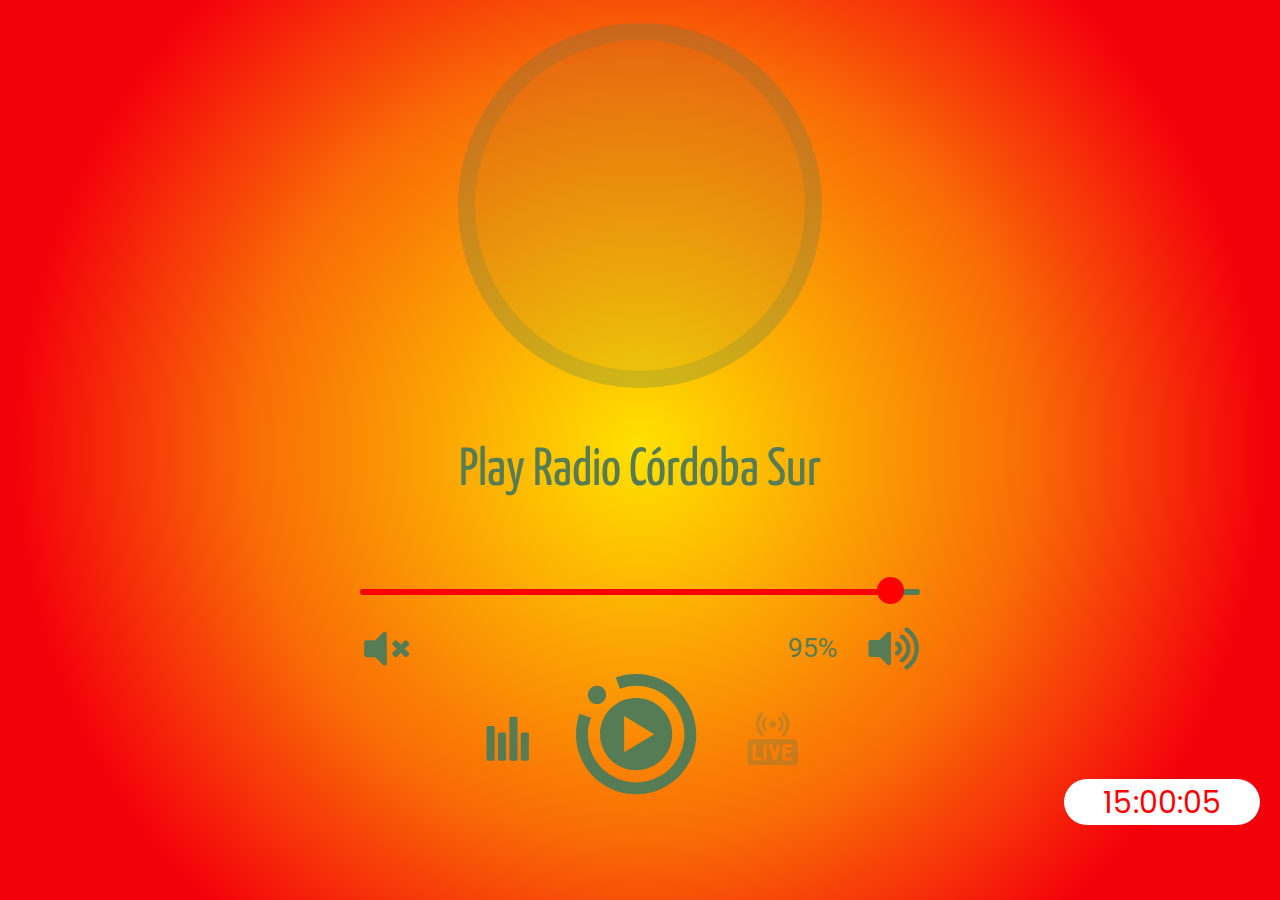
==== index.html @ 512d5ede "Add files via upload" ====
<html lang="es"><link type="text/css" rel="stylesheet" id="dark-mode-custom-link"><link type="text/css" rel="stylesheet" id="dark-mode-general-link"><style lang="en" type="text/css" id="dark-mode-custom-style"></style><style lang="en" type="text/css" id="dark-mode-native-style"></style><head>

   
      <meta charset="utf-8">
      <meta name="viewport" content="width=device-width, initial-scale=1, user-scalable=no">
      <meta name="generator" content="andradedeveloper.net">
       <meta name="description" content="Play Radio Córdoba Sur, La radio hecha desde Priego para todo el mundo"/>
      <meta name="keywords" content="Córdoba, Remember, Oldies, Hits, 80s, 90s, Urban, Breakbeat, Reggaeton"/>
      <meta name="theme-color" content="#f4000b">
      <meta http-equiv="Content-Language" content="es">
      <title>Play Radio Córdoba Sur</title>
      <link href="https://radiotharsus.com/wp-content/uploads/2021/09/logo-rt-fondo-transparente360x360.png" rel="icon">
      <link href="https://fonts.googleapis.com/css?family=Open+Sans:300,300i,400,400i,600,600i,700,700i|Raleway:300,300i,400,400i,500,500i,600,600i,700,700i|Poppins:300,300i,400,400i,500,500i,600,600i,700,700i" rel="stylesheet">
      <link href="https://fonts.googleapis.com/css2?family=Open+Sans+Condensed:wght@300&amp;display=swap" rel="stylesheet">
      <link href="assets/vendor/bootstrap/css/bootstrap.min.css" rel="stylesheet">
      <link href="assets/vendor/icofont/icofont.min.css" rel="stylesheet">
      <link href="assets/vendor/boxicons/css/boxicons.min.css" rel="stylesheet">
      <link href="assets/vendor/venobox/venobox.css" rel="stylesheet">
      <link href="assets/vendor/owl.carousel/assets/owl.carousel.min.css" rel="stylesheet">
      <link href="assets/vendor/aos/aos.css" rel="stylesheet">
      <link href="assets/css/style.css" rel="stylesheet">
      <link href="assets/js/particles.js" rel="stylesheet">
      <link rel="stylesheet" href="assets/css/style-playlist.css">
      <link rel="stylesheet" media="screen" href="assets/css/styles.css">
      <link href="modern-ticker/css/modern-ticker.css" type="text/css" rel="stylesheet">
      <link href="modern-ticker/themes/theme1.css" type="text/css" rel="stylesheet">
      <script src="modern-ticker/js/jquery-3.2.1.min.js" type="text/javascript"></script>
      <script src="modern-ticker/js/jquery.modern-ticker.min.js" type="text/javascript"></script>
      <style type="text/css">html,body{width:100%;height:100%;background:radial-gradient(circle,rgba(255,225,0,1) 0%,rgba(249,107,6,1) 50%,rgba(244,0,11,1) 80%)}#tabela_historico tr > *:nth-child(1) {display: none;}#tabela_historico tr:first-child {display: none;}#playerbackgroundimage2{display: none!important;}</style>

      </header>
                     </div>
                  </div>
               </div>
            </div>
         </div>
         <div id="player" class="lunaaudioplayer" style="overflow: hidden; display: block;"><div id="playercontainerinside" style="position: relative; left: 0px; top: 0px; height: 100%; width: 100%; background: rgba(0, 0, 0, 0);"><div id="playerbackgroundimage" style="position: absolute; top: 0px; height: 100%; width: 100%; filter: blur(20px); opacity: 1; left: 0px;"></div><canvas id="playercanvas" width="269" height="603" style="display: block; background: none; position: absolute; top: 0px; opacity: 0.4;"></canvas><div id="playerplayerwrapper" style="overflow: hidden; display: block; position: absolute; left: 0px; top: 0px; height: 100%; width: 100%;"><div id="playercoverwrapper" style="position: absolute; overflow: hidden; background: rgba(255, 255, 255, 0.1); box-sizing: border-box; user-select: none; -webkit-tap-highlight-color: rgba(0, 0, 0, 0); border: 12.065px solid rgba(255, 255, 255, 0.2); top: 19.0488px; left: 8.76875px; width: 251.462px; height: 251.462px; cursor: pointer;"><div id="playercoverwrapper1" style="position: absolute; left: 0px; top: 0px; height: 100%; width: 100%; overflow: hidden; transition: opacity 1s ease 0s; opacity: 0; background: url(&quot;https://is4-ssl.mzstatic.com/image/thumb/Music125/v4/9b/fe/1f/9bfe1f2d-c51e-0427-1075-21aac1f3b874/source/600x600bb.jpg&quot;) 0% 0% / cover no-repeat;"></div><div id="playercoverwrapper2" style="position: absolute; left: 0px; top: 0px; height: 100%; width: 100%; overflow: hidden; transition: opacity 1s ease 0s; opacity: 1; background: url(&quot;img/logo.png&quot;) 0% 0% / cover no-repeat;"></div></div><div id="playericonlive" style="position: absolute; fill: rgba(255, 255, 255, 0.3); animation: 2s ease 0s infinite normal none running playerpulse; user-select: none; -webkit-tap-highlight-color: rgba(0, 0, 0, 0); top: 502.206px; left: 214.825px; height: 37.7031px; width: 37.7031px; opacity: 0;"><svg class="lunaradioliveicon" x="0px" y="0px" viewBox="-16 0 512 512.00113"><path d="m262.84375 140.558594c-12.699219 12.671875-33.28125 12.671875-45.980469 0-12.695312-12.671875-12.695312-33.21875 0-45.890625 12.699219-12.671875 33.28125-12.671875 45.980469 0 12.695312 12.671875 12.695312 33.21875 0 45.890625zm0 0"></path><path d="m307.257812 189.726562c-3.960937 0-7.921874-1.511718-10.9375-4.539062-6.03125-6.039062-6.019531-15.824219.019532-21.851562 12.238281-12.214844 18.976562-28.453126 18.976562-45.722657s-6.738281-33.507812-18.976562-45.722656c-6.039063-6.03125-6.050782-15.8125-.019532-21.855469 6.027344-6.039062 15.8125-6.050781 21.851563-.019531 18.089844 18.054687 28.050781 42.058594 28.050781 67.597656 0 25.535157-9.960937 49.542969-28.050781 67.597657-3.015625 3.011718-6.964844 4.515624-10.914063 4.515624zm0 0"></path><path d="m342.210938 235.222656c-3.960938 0-7.921876-1.511718-10.9375-4.535156-6.03125-6.042969-6.019532-15.824219.019531-21.855469 24.414062-24.367187 37.863281-56.761719 37.863281-91.21875s-13.449219-66.851562-37.863281-91.21875c-6.039063-6.03125-6.050781-15.8125-.019531-21.855469 6.03125-6.039062 15.8125-6.050781 21.851562-.019531 30.265625 30.207031 46.9375 70.371094 46.933594 113.09375 0 42.722657-16.667969 82.890625-46.933594 113.097657-3.015625 3.007812-6.964844 4.511718-10.914062 4.511718zm0 0"></path><path d="m172.371094 189.726562c-3.949219 0-7.898438-1.503906-10.917969-4.515624-18.089844-18.054688-28.050781-42.0625-28.050781-67.597657 0-25.539062 9.960937-49.542969 28.050781-67.597656 6.039063-6.03125 15.824219-6.023437 21.851563.019531 6.03125 6.039063 6.019531 15.824219-.019532 21.855469-12.238281 12.214844-18.976562 28.453125-18.976562 45.722656s6.738281 33.507813 18.976562 45.722657c6.039063 6.027343 6.050782 15.8125.019532 21.851562-3.015626 3.023438-6.976563 4.539062-10.933594 4.539062zm0 0"></path><path d="m137.417969 235.222656c-3.953125 0-7.902344-1.503906-10.917969-4.515625-30.265625-30.207031-46.933594-70.371093-46.933594-113.09375 0-42.726562 16.667969-82.890625 46.933594-113.097656 6.039062-6.027344 15.824219-6.019531 21.851562.023437 6.03125 6.039063 6.019532 15.820313-.019531 21.851563-24.414062 24.367187-37.863281 56.761719-37.863281 91.21875s13.449219 66.855469 37.863281 91.222656c6.039063 6.03125 6.050781 15.8125.019531 21.855469-3.015624 3.023438-6.976562 4.535156-10.933593 4.535156zm0 0"></path><path d="m443.480469 261.9375h-407.332031c-19.964844 0-36.148438 16.183594-36.148438 36.144531v177.769531c0 19.964844 16.183594 36.148438 36.148438 36.148438h407.328124c19.964844 0 36.148438-16.183594 36.148438-36.148438v-177.769531c0-19.960937-16.183594-36.144531-36.144531-36.144531zm-324.609375 203.683594h-56.933594c-8.53125 0-15.449219-6.917969-15.449219-15.453125v-126.398438c0-8.53125 6.917969-15.453125 15.449219-15.453125 8.535156 0 15.453125 6.917969 15.453125 15.453125v110.945313h41.480469c8.535156 0 15.453125 6.917968 15.453125 15.453125 0 8.535156-6.917969 15.453125-15.453125 15.453125zm63.328125-15.453125c0 8.535156-6.917969 15.453125-15.453125 15.453125s-15.453125-6.917969-15.453125-15.453125v-126.398438c0-8.53125 6.917969-15.453125 15.453125-15.453125s15.453125 6.917969 15.453125 15.453125zm130.015625-121.929688-38.160156 126.394531c-.003907.011719-.007813.023438-.011719.035157-4.144531 14.144531-25.273438 13.796875-29.5625 0-.003907-.011719-.007813-.023438-.011719-.035157l-38.160156-126.394531c-2.464844-8.171875 2.15625-16.792969 10.328125-19.261719 8.164062-2.464843 16.792969 2.15625 19.257812 10.328126l23.367188 77.394531 23.367187-77.394531c2.46875-8.171876 11.089844-12.796876 19.261719-10.328126 8.167969 2.46875 12.792969 11.089844 10.324219 19.261719zm95.066406 35.320313c8.535156 0 15.453125 6.917968 15.453125 15.453125 0 8.53125-6.917969 15.453125-15.453125 15.453125h-43.851562v40.25h52.175781c8.535156 0 15.453125 6.917968 15.453125 15.453125 0 8.535156-6.917969 15.453125-15.453125 15.453125h-67.628907c-8.535156 0-15.453124-6.917969-15.453124-15.453125v-126.398438c0-8.53125 6.917968-15.453125 15.453124-15.453125h69.710938c8.53125 0 15.453125 6.917969 15.453125 15.453125 0 8.535157-6.921875 15.453125-15.453125 15.453125h-54.261719v24.335938zm0 0"></path></svg></div><div id="playerbuttonvolumeoff" style="position: absolute; transition: fill 0.5s ease 0s; cursor: pointer; fill: rgb(255, 255, 255); user-select: none; -webkit-tap-highlight-color: rgba(0, 0, 0, 0); top: 438.864px; left: 40px; width: 37.7031px; height: 37.7031px;"><svg class="lunaradiovolumeofficon" x="0px" y="0px" viewBox="0 0 800 800"><path d="M401.2,400c0,72.2,0,144.4,0,216.5c0,12-3.1,22.6-13.3,29.9c-13.4,9.6-31.1,8-42.8-3.7c-36.7-36.6-73.4-73.3-109.9-110.1	c-4.5-4.6-9-6.3-15.3-6.2c-41.3,0.3-82.7,0.2-124,0.1c-15.7,0-27-8.6-31-23.8c-1.1-4-1.4-8.4-1.4-12.6c-0.1-60.2-0.1-120.4,0-180.6	c0-11.1,2.3-21.5,11.7-28.9c6.5-5.1,13.8-7.3,22-7.3c41.6,0,83.3-0.1,124.9,0.1c4.7,0,8.1-1.2,11.5-4.7	c37-37.2,74.1-74.3,111.2-111.3c16.1-16,41.4-12.8,52.5,6.9c3.5,6.1,3.9,13.1,3.9,20c0,69.5,0,139.1,0,208.6	C401.2,395.3,401.2,397.7,401.2,400z"></path><path d="M685.2,526.5c-7.3,0.4-12.8-2.6-17.5-7.4c-18-18-36-35.9-53.9-54c-3.1-3.1-4.6-2.8-7.5,0.1c-17.5,17.8-35.3,35.4-52.9,53.1	c-5.2,5.2-11.2,8.5-19,8.3c-7-0.2-12.3-3.3-17-7.9c-8.9-8.7-17.6-17.5-26.4-26.3c-10.3-10.5-10.3-24.6,0.2-35.1	c17.8-17.9,35.7-35.8,53.7-53.6c3-3,2.9-4.6,0-7.6c-17.7-17.4-35.2-35.1-52.8-52.6c-11-11-12.2-22.8-2-34.5	c9.3-10.6,19.1-20.9,30.2-29.8c10.9-8.7,23.1-7.6,33,2.3c17.8,17.7,35.6,35.5,53.3,53.4c2.8,2.8,4.3,3,7.2,0.1	c17.6-17.9,35.4-35.6,53.2-53.4c8.8-8.8,19.4-10.5,29.5-5c1.7,0.9,3.1,2.2,4.4,3.5c9.4,9.4,18.8,18.8,28.2,28.2	c10,10,10.1,24.1,0,34.2c-17.8,17.9-35.7,35.8-53.7,53.6c-2.9,2.9-3.2,4.5-0.1,7.6c17.7,17.4,35.2,35.1,52.8,52.6	c6.3,6.3,9.6,13.7,8.1,22.9c-0.9,5.6-3.9,10-7.7,13.9c-8.5,8.7-17,17.3-25.7,25.7C697.8,523.6,692.1,527,685.2,526.5z"></path></svg></div><div id="playerbuttonvolumeon" style="position: absolute; transition: fill 0.5s ease 0s; cursor: pointer; fill: rgb(255, 255, 255); user-select: none; -webkit-tap-highlight-color: rgba(0, 0, 0, 0); top: 438.864px; right: 40px; width: 37.7031px; height: 37.7031px;"><svg class="lunaradiovolumeonicon" x="0px" y="0px" viewBox="0 0 800 800"><path d="M359.2,397.1c0,71.7,0,143.3,0,215c0,9.1-1.2,17.7-7.7,24.8c-13.8,14.9-34.2,15.1-49.1,0.3c-32.2-32.1-64.3-64.3-96.4-96.4	c-4.8-4.8-9.8-9.6-14.5-14.6c-2.6-2.8-5.3-3.9-9.1-3.9c-42.4,0.1-84.8,0.1-127.1,0.1c-15.4,0-27.1-8.9-31.2-23.6	c-1.1-4.1-1.4-8.3-1.4-12.5c0-60,0-120,0-180c0-14.4,4.6-26.3,18.5-32.9c5.1-2.4,10.6-3.1,16.1-3.1c41.5,0,83,0,124.5,0.1	c4.2,0,7.1-1.2,9.9-4.1c36.8-36.9,73.6-73.8,110.6-110.6c10.5-10.5,23.1-14.1,37.2-8.3c11.2,4.6,17.9,13.1,19.1,25.5	c0.5,5.1,0.6,10.2,0.6,15.3C359.2,257.5,359.2,327.3,359.2,397.1z"></path><path d="M777.4,394.2c-0.2,41.1-5.6,79-17.7,115.8c-14.5,44.1-36,84.5-65.7,120.4c-9.1,11-18.2,22-28.8,31.6	c-18.1,16.5-36.4,32.7-57.7,44.9c-19.1,10.9-43.9-1.6-46.9-23.4c-2-14.2,3.3-25.2,14.9-32.9c20.8-13.9,39.6-30.1,56.6-48.4	c14.9-16,27.8-33.6,38.9-52.5c18.2-31,30.2-64.2,36.7-99.4c3.8-20.4,5.4-41,4.8-61.7c-1.2-42.3-10.6-82.8-28.5-121.1	c-11.2-23.9-25.5-46-42.4-66.4c-19.8-23.8-43.3-43.3-68.4-61.2c-12.4-8.9-16.3-23.7-10.8-38.1c5.1-13.3,17.6-20.8,32.5-19.9	c6.1,0.4,11.3,2.4,16.3,5.6c21.2,13.8,40.9,29.5,58.5,47.5c34.5,35.1,61.6,75.3,80.2,121.1c13.4,33,22,67.1,25.4,102.5	C776.7,371.4,776.9,384.1,777.4,394.2z"></path><path d="M652.1,392.3c-0.7,56.6-15.7,104.9-47.2,147.9c-17.4,23.7-38.4,43.6-63.2,59.5c-14.3,9.1-29.1,8.5-41-2	c-11.9-10.5-13.8-29.9-4.5-42.9c3.9-5.5,9.5-8.9,14.8-12.6c35.3-24.8,59.1-57.9,70.4-99.4c10.8-39.8,8-78.9-8.4-116.9	c-9.9-22.8-24-42.5-41.9-59.5c-8.8-8.4-18.8-15.1-28.6-22.1c-11-7.9-15.3-24.6-9.9-37.3c6.2-14.7,19.2-22,34-20.1	c11.1,1.5,19.2,8.3,27.5,14.4c10.7,7.8,20.8,16.3,29.9,26.1c19.7,21.3,36.2,44.6,47.8,71.4c9.2,21.3,15.2,43.4,18.3,66.3	C651.3,375.2,651.6,385.5,652.1,392.3z"></path><path d="M526.4,394.8c-0.1,30.3-9.9,54.9-27.8,76.5c-9,10.8-19.7,19.4-32.1,25.8c-21.2,11-44.2-0.7-47.6-24.3	c-1.7-12.2,3.1-22.4,13.1-29.5c7.1-5.1,14.6-9.7,19.8-16.9c17.6-24.1,12-55.7-12.8-72.4c-3.4-2.3-7-4.3-9.9-7.1	c-12.5-11.6-14.1-29.7-4.1-43.1c10-13.3,28-16.9,42.6-8.2c31.6,18.7,51,46.1,57.3,82.4C526.1,384.3,526.7,390.6,526.4,394.8z"></path></svg></div><div id="playerbuttonanalyzer" style="position: absolute; transition: fill 0.5s ease 0s; cursor: pointer; fill: rgb(255, 255, 255); user-select: none; -webkit-tap-highlight-color: rgba(0, 0, 0, 0); top: 502.206px; left: 16.4719px; height: 37.7031px; width: 37.7031px;"><svg class="lunaradiovisualizericon" x="0px" y="0px" viewBox="0 0 800 800"><path d="M180.3,729.4h-72.4c-13.5,0-24.5-11-24.5-24.5V235.8c0-13.5,11-24.5,24.5-24.5h72.4c13.5,0,24.5,11,24.5,24.5v469.1	C204.7,718.4,193.7,729.4,180.3,729.4"></path><path d="M351,729.4h-72.4c-13.5,0-24.5-11-24.5-24.5V331.7c0-13.5,11-24.5,24.5-24.5H351c13.5,0,24.5,11,24.5,24.5v373.2	C375.4,718.4,364.4,729.4,351,729.4"></path><path d="M521.9,729.4h-72.4c-13.5,0-24.5-11-24.5-24.5V95.1c0-13.5,11-24.5,24.5-24.5h72.4c13.5,0,24.5,11,24.5,24.5v609.8	C546.3,718.4,535.3,729.4,521.9,729.4"></path><path d="M692.1,729.4h-72.4c-13.5,0-24.5-11-24.5-24.5V331.7c0-13.5,11-24.5,24.5-24.5h72.4c13.5,0,24.5,11,24.5,24.5v373.2	C716.6,718.4,705.6,729.4,692.1,729.4"></path></svg></div><div id="playertextradioname" data-speed="0.5" data-reverse="true" class="playertextradioname is-init playerMarquee" style="position: absolute; overflow: hidden; padding: 0px; margin: 0px; white-space: nowrap; text-align: center; font-family: &quot;Yanone Kaffeesatz&quot;; color: rgb(255, 255, 255); user-select: none; -webkit-tap-highlight-color: rgba(0, 0, 0, 0); top: 307.658px; left: 20px; width: 229px; height: 49.7681px; font-size: 37.7031px; line-height: 49.7681px;"><div style="white-space: nowrap; transform: translate(-247.5px, 0px) translateZ(0px);"><span class="playertextradionamespan" style="padding-left: 10px; padding-right: 10px; margin: 0px; white-space: nowrap; font-family: &quot;Yanone Kaffeesatz&quot;; color: rgb(255, 255, 255); display: inline-block;">Radio Córdoba Sur</span><span class="playertextradionamespan" style="padding-left: 10px; padding-right: 10px; margin: 0px; white-space: nowrap; font-family: &quot;Yanone Kaffeesatz&quot;; color: rgb(255, 255, 255); display: inline-block;">Radio Córdoba Sur</span><span class="playertextradionamespan" style="padding-left: 10px; padding-right: 10px; margin: 0px; white-space: nowrap; font-family: &quot;Yanone Kaffeesatz&quot;; color: rgb(255, 255, 255); display: inline-block;">Radio Córdoba Sur</span><span class="playertextradionamespan" style="padding-left: 10px; padding-right: 10px; margin: 0px; white-space: nowrap; font-family: &quot;Yanone Kaffeesatz&quot;; color: rgb(255, 255, 255); display: inline-block;">Radio Córdoba Sur</span><span class="playertextradionamespan" style="padding-left: 10px; padding-right: 10px; margin: 0px; white-space: nowrap; font-family: &quot;Yanone Kaffeesatz&quot;; color: rgb(255, 255, 255); display: inline-block;">Radio Córdoba Sur</span><span class="playertextradionamespan" style="padding-left: 10px; padding-right: 10px; margin: 0px; white-space: nowrap; font-family: &quot;Yanone Kaffeesatz&quot;; color: rgb(255, 255, 255); display: inline-block;">Radio Córdoba Sur</span><span class="playertextradionamespan" style="padding-left: 10px; padding-right: 10px; margin: 0px; white-space: nowrap; font-family: &quot;Yanone Kaffeesatz&quot;; color: rgb(255, 255, 255); display: inline-block;">Radio Córdoba Sur</span><span class="playertextradionamespan" style="padding-left: 10px; padding-right: 10px; margin: 0px; white-space: nowrap; font-family: &quot;Yanone Kaffeesatz&quot;; color: rgb(255, 255, 255); display: inline-block;">RADIO DEMO ON-LINE</span><span class="playertextradionamespan" style="padding-left: 10px; padding-right: 10px; margin: 0px; white-space: nowrap; font-family: &quot;Yanone Kaffeesatz&quot;; color: rgb(255, 255, 255); display: inline-block;">RADIO DEMO ON-LINE</span><span class="playertextradionamespan" style="padding-left: 10px; padding-right: 10px; margin: 0px; white-space: nowrap; font-family: &quot;Yanone Kaffeesatz&quot;; color: rgb(255, 255, 255); display: inline-block;">RADIO DEMO ON-LINE</span><span class="playertextradionamespan" style="padding-left: 10px; padding-right: 10px; margin: 0px; white-space: nowrap; font-family: &quot;Yanone Kaffeesatz&quot;; color: rgb(255, 255, 255); display: inline-block;">RADIO DEMO ON-LINE</span><span class="playertextradionamespan" style="padding-left: 10px; padding-right: 10px; margin: 0px; white-space: nowrap; font-family: &quot;Yanone Kaffeesatz&quot;; color: rgb(255, 255, 255); display: inline-block;">RADIO DEMO ON-LINE</span><span class="playertextradionamespan" style="padding-left: 10px; padding-right: 10px; margin: 0px; white-space: nowrap; font-family: &quot;Yanone Kaffeesatz&quot;; color: rgb(255, 255, 255); display: inline-block;">RADIO DEMO ON-LINE</span><span class="playertextradionamespan" style="padding-left: 10px; padding-right: 10px; margin: 0px; white-space: nowrap; font-family: &quot;Yanone Kaffeesatz&quot;; color: rgb(255, 255, 255); display: inline-block;">RADIO DEMO ON-LINE</span><span class="playertextradionamespan" style="padding-left: 10px; padding-right: 10px; margin: 0px; white-space: nowrap; font-family: &quot;Yanone Kaffeesatz&quot;; color: rgb(255, 255, 255); display: inline-block;">RADIO DEMO ON-LINE</span><span class="playertextradionamespan" style="padding-left: 10px; padding-right: 10px; margin: 0px; white-space: nowrap; font-family: &quot;Yanone Kaffeesatz&quot;; color: rgb(255, 255, 255); display: inline-block;">RADIO DEMO ON-LINE</span><span class="playertextradionamespan" style="padding-left: 10px; padding-right: 10px; margin: 0px; white-space: nowrap; font-family: &quot;Yanone Kaffeesatz&quot;; color: rgb(255, 255, 255); display: inline-block;">RADIO DEMO ON-LINE</span><span class="playertextradionamespan" style="padding-left: 10px; padding-right: 10px; margin: 0px; white-space: nowrap; font-family: &quot;Yanone Kaffeesatz&quot;; color: rgb(255, 255, 255); display: inline-block;">RADIO DEMO ON-LINE</span><span class="playertextradionamespan" style="padding-left: 10px; padding-right: 10px; margin: 0px; white-space: nowrap; font-family: &quot;Yanone Kaffeesatz&quot;; color: rgb(255, 255, 255); display: inline-block;">RADIO DEMO ON-LINE</span><span class="playertextradionamespan" style="padding-left: 10px; padding-right: 10px; margin: 0px; white-space: nowrap; font-family: &quot;Yanone Kaffeesatz&quot;; color: rgb(255, 255, 255); display: inline-block;">RADIO DEMO ON-LINE</span><span class="playertextradionamespan" style="padding-left: 10px; padding-right: 10px; margin: 0px; white-space: nowrap; font-family: &quot;Yanone Kaffeesatz&quot;; color: rgb(255, 255, 255); display: inline-block;">RADIO DEMO ON-LINE</span></div></div><div id="playertexttitle" data-speed="0.9" class="playertexttitle is-init" style="position: absolute; overflow: hidden; padding: 0px; margin: 0px; white-space: nowrap; text-align: center; font-family: &quot;Yanone Kaffeesatz&quot;; color: rgb(255, 255, 255); user-select: none; -webkit-tap-highlight-color: rgba(0, 0, 0, 0); top: 351.393px; left: 20px; width: 229px; height: 49.7681px; font-size: 37.7031px; line-height: 49.7681px;"><span class="playertexttitlespan" style="padding-left: 10px; padding-right: 10px; margin: 0px; white-space: nowrap; font-family: &quot;Yanone Kaffeesatz&quot;; color: rgb(255, 255, 255); display: inline-block;"></span></div><div id="playertextvolumeend" style="position: absolute; text-align: center; font-family: Roboto; color: rgb(255, 255, 255); user-select: none; -webkit-tap-highlight-color: rgba(0, 0, 0, 0); top: 438.864px; right: 77.7031px; width: 75.4062px; height: 37.7031px; font-size: 18.8516px; line-height: 37.7031px;">100%</div><div id="playervolumewrapper" style="position: absolute; user-select: none; -webkit-tap-highlight-color: rgba(0, 0, 0, 0); top: 401.161px; left: 40px; width: 189px; height: 37.7031px;"><div id="playervolumebackground" style="position: absolute; width: 100%; background: rgb(255, 255, 255); user-select: none; -webkit-tap-highlight-color: rgba(0, 0, 0, 0); height: 4.71289px; top: 14.1387px; border-radius: 9.42578px;"></div><div id="playervolumefill" style="position: absolute; width: 189px; background: rgb(255, 0, 0); user-select: none; -webkit-tap-highlight-color: rgba(0, 0, 0, 0); height: 4.71289px; top: 14.1387px; border-radius: 9.42578px;"></div><div id="playervolumeicon" style="position: absolute; top: 6.28385px; border-radius: 50%; background: rgb(255, 0, 0); user-select: none; -webkit-tap-highlight-color: rgba(0, 0, 0, 0); left: 179.578px; height: 18.8516px; width: 18.8516px;"></div><img id="playervolumegrab" src="[data-uri]%3D%3D" style="position: absolute; top: 0px; left: 0px; cursor: pointer; height: 100%; width: 100%; padding: 0px; margin: 0px;"></div><div id="playerpauseplaywrapper" style="position: absolute; cursor: pointer; user-select: none; -webkit-tap-highlight-color: rgba(0, 0, 0, 0); top: 460.732px; left: 74.175px; width: 113.109px; height: 113.109px;"><div id="playerbuttonplay" style="position: absolute; top: 9px; left: 9px; width: 3000%; height: 100%; transition: fill 0.5s ease 0s; fill: rgb(255, 255, 255); user-select: none; -webkit-tap-highlight-color: rgba(0, 0, 0, 0); display: none;"><svg class="lunaradioplayicon" x="0px" y="0px" viewBox="0 0 800 800"><path d="M22 12C22 6.46 17.54 2 12 2C10.83 2 9.7 2.19 8.62 2.56L9.32 4.5C10.17 4.16 11.06 3.97 12 3.97C16.41 3.97 20.03 7.59 20.03 12C20.03 16.41 16.41 20.03 12 20.03C7.59 20.03 3.97 16.41 3.97 12C3.97 11.06 4.16 10.12 4.5 9.28L2.56 8.62C2.19 9.7 2 10.83 2 12C2 17.54 6.46 22 12 22C17.54 22 22 17.54 22 12M5.47 3.97C6.32 3.97 7 4.68 7 5.47C7 6.32 6.32 7 5.47 7C4.68 7 3.97 6.32 3.97 5.47C3.97 4.68 4.68 3.97 5.47 3.97M18 12C18 8.67 15.33 6 12 6C8.67 6 6 8.67 6 12C6 15.33 8.67 18 12 18C15.33 18 18 15.33 18 12M15 12L10 15V9"></path></svg></div><div id="playerbuttonpause" style="position: absolute; top: 9px; left: 9px; width: 3000%; height: 100%; transition: fill 0.5s ease 0s; fill: rgb(255, 255, 255); user-select: none; -webkit-tap-highlight-color: rgba(0, 0, 0, 0);"><svg class="lunaradiopauseicon" x="0px" y="0px" viewBox="0 0 800 800"><path d="M22 12C22 6.46 17.54 2 12 2C10.83 2 9.7 2.19 8.62 2.56L9.32 4.5C10.17 4.16 11.06 3.97 12 3.97C16.41 3.97 20.03 7.59 20.03 12C20.03 16.41 16.41 20.03 12 20.03C7.59 20.03 3.97 16.41 3.97 12C3.97 11.06 4.16 10.12 4.5 9.28L2.56 8.62C2.19 9.7 2 10.83 2 12C2 17.54 6.46 22 12 22C17.54 22 22 17.54 22 12M5.47 3.97C6.32 3.97 7 4.68 7 5.47C7 6.32 6.32 7 5.47 7C4.68 7 3.97 6.32 3.97 5.47C3.97 4.68 4.68 3.97 5.47 3.97M18 12C18 8.67 15.33 6 12 6C8.67 6 6 8.67 6 12C6 15.33 8.67 18 12 18C15.33 18 18 15.33 18 12M11 9V15H9V9M15 9V15H13V9"></path></svg></div><div id="playeraudiopreloader" style="position: absolute; top: 0px; left: 0px; width: 100%; height: 100%; fill: rgb(255, 255, 255); user-select: none; -webkit-tap-highlight-color: rgba(0, 0, 0, 0);"><svg x="0px" y="0px" viewBox="5 5 40 40"><path d="M43.935,25.145c0-10.318-8.364-18.683-18.683-18.683c-10.318,0-18.683,8.365-18.683,18.683h4.068c0-8.071,6.543-14.615,14.615-14.615c8.072,0,14.615,6.543,14.615,14.615H43.935z" transform="rotate(39.9522 25 25)"><animateTransform attributeType="xml" attributeName="transform" type="rotate" from="0 25 25" to="360 25 25" dur="0.6s" repeatCount="indefinite"></animateTransform></path></svg></div></div></div></div></div>
         <div class="background_hora">
            <div id="relogio">15:00:05</div>
         </div>
         <script>
            function relogio() {
              let elementoID = document.getElementById('relogio');
              let horalocal = new Date().toLocaleTimeString('es');
              elementoID.innerHTML = horalocal;
            }
            setInterval(relogio, 1000);
         </script>
  
               </div>
            </div>
         </div>
         
      
      <a href="#" class="back-to-top"><i class="bx bx-up-arrow-alt"></i></a>
      
      <script src="assets/vendor/bootstrap/js/bootstrap.bundle.min.js"></script>
      <script src="assets/vendor/jquery.easing/jquery.easing.min.js"></script>
      <script src="assets/vendor/php-email-form/validate.js"></script>
      <script src="assets/vendor/waypoints/jquery.waypoints.min.js"></script>
      <script src="assets/vendor/counterup/counterup.min.js"></script>
      <script src="assets/vendor/isotope-layout/isotope.pkgd.min.js"></script>
      <script src="assets/vendor/venobox/venobox.min.js"></script>
      <script src="assets/vendor/owl.carousel/owl.carousel.min.js"></script>
      <script src="assets/vendor/typed.js/typed.min.js"></script>
      <script src="assets/vendor/aos/aos.js"></script>
      <script src="assets/js/main.js"></script>
      <script src="assets/js/particles.js"></script>
      <script src="assets/js/app.js"></script>
      <script src="assets/js/lunaradio-sincors.js"></script>
      <script>
        // Aqui va el enlace de shoutcast en este formato: https://DOMINIO:PUERO - y nada mas.
        var streaming_server = "https://streaming01.radiosenlinea.com.ar:10887";
        // Aqui va el nombre de la radio
        var streaming_name = "Play Radio Córdoba Sur";

         $("#player").lunaradio({
            userinterface: "big", 
            backgroundcolor: "",
            fontcolor: "#557C55",
            hightlightcolor: "#ff0000", 
            fontname: "Yanone Kaffeesatz", 
            googlefont: "Yanone+Kaffeesatz:400", 
            fontratio: "0.5", 
            radioname: streaming_name, 
            scroll: "true", 
            coverimage: "https://radiotharsus.com/wp-content/uploads/2022/01/logo_radio_cordoba_sur.png",
            onlycoverimage: "true",
            coverstyle: "animated",
            usevisualizer: "real", 
            visualizertype: "8", 
            itunestoken: "1000lIPN", 
            metadatatechnic: "corsproxy", 
            corsproxy: "",
            usestreamcorsproxy: "false",
            streamurl: streaming_server, 
            streamtype: "shoutcast2", 
            shoutcastpath: "/stream",
            shoutcastid: "1", 
            metadatainterval: "3000", 
            volume: "100",
            debug: "false",
            autoplay: "true",
            multicolorvisualizer: "true",
            color1: "#FFFFFF",
            color2: "#FFBD35",
            color3: "#FFFFFF",
            color4: "#FFBD35",
            displayliveicon: "true",
         });

         function historico(server) {

          $.post( "historico.php", { servidor: server }).done(function( resultado ) {
            $('#historico').hide().html(resultado).fadeIn(1500);
          });

         }

         window.onload = function () {
          historico(streaming_server);
          setInterval(function(){ historico(streaming_server); }, 60000);
           document.addEventListener("contextmenu", function (e) {
             e.preventDefault();
           }, false);
           document.addEventListener("keydown", function (e) {
             //document.onkeydown = function(e) {
             // "I" key
             if (e.ctrlKey && e.shiftKey && e.keyCode == 73) {
               disabledEvent(e);
             }
             // "J" key
             if (e.ctrlKey && e.shiftKey && e.keyCode == 74) {
               disabledEvent(e);
             }
             // "S" key + macOS
             if (e.keyCode == 83 && (navigator.platform.match("Mac") ? e.metaKey : e.ctrlKey)) {
               disabledEvent(e);
             }
             // "U" key
             if (e.ctrlKey && e.keyCode == 85) {
               disabledEvent(e);
             }
             // "F12" key
             if (event.keyCode == 123) {
               disabledEvent(e);
             }
           }, false);
           function disabledEvent(e) {
             if (e.stopPropagation) {
               e.stopPropagation();
             } else if (window.event) {
               window.event.cancelBubble = true;
             }
             e.preventDefault();
             return false;
           }
         }
         //edit: removed ";" from last "}" because of javascript error
      </script>
   
</body></html>
---- assets/vendor/venobox/venobox.css ----
.vbox-overlay *,.vbox-overlay *:before,.vbox-overlay *:after{-webkit-backface-visibility:hidden;-webkit-box-sizing:border-box;-moz-box-sizing:border-box;box-sizing:border-box}.vbox-overlay *{-webkit-backface-visibility:visible;backface-visibility:visible}.vbox-overlay{display:-webkit-flex;display:flex;-webkit-flex-direction:column;flex-direction:column;-webkit-justify-content:center;justify-content:center;-webkit-align-items:center;align-items:center;position:fixed;left:0;top:0;bottom:0;right:0;z-index:999999}.vbox-title{width:100%;height:40px;float:left;text-align:center;line-height:28px;font-size:12px;padding:6px 50px;overflow:hidden;position:fixed;display:none;left:0;z-index:89}.vbox-close{cursor:pointer;position:fixed;top:-1px;right:0;width:50px;height:40px;padding:6px;display:block;background-position:10px center;overflow:hidden;font-size:24px;line-height:1;text-align:center;z-index:99}.vbox-left{cursor:pointer;position:fixed;left:0;height:40px;overflow:hidden;line-height:28px;font-size:12px;z-index:99;display:flex;align-items:center}.vbox-num{display:inline-block;margin:6px 0 6px 15px}.vbox-share{line-height:28px;font-size:12px;overflow:hidden;position:fixed;left:0;z-index:98;display:flex;align-items:center;justify-content:center;width:100%;text-align:center}.vbox-share svg{max-height:28px;width:28px;z-index:10;margin-left:12px;margin-top:6px;margin-bottom:6px;vertical-align:middle}.vbox-next,.vbox-prev{position:fixed;top:50%;margin-top:-15px;overflow:hidden;cursor:pointer;display:block;width:45px;height:45px;z-index:99}.vbox-next span,.vbox-prev span{position:relative;width:20px;height:20px;border:2px solid transparent;border-top-color:#b6b6b6;border-right-color:#b6b6b6;text-indent:-100px;position:absolute;top:8px;display:block}.vbox-prev{left:15px}.vbox-next{right:15px}.vbox-prev span{left:10px;-ms-transform:rotate(-135deg);-webkit-transform:rotate(-135deg);transform:rotate(-135deg)}.vbox-next span{-ms-transform:rotate(45deg);-webkit-transform:rotate(45deg);transform:rotate(45deg);right:10px}.vbox-inline{width:420px;height:315px;height:70vh;padding:10px;background:#fff;margin:0 auto;overflow:auto;text-align:left}.venoframe{max-width:100%;width:100%;border:none;width:100%;height:260px;height:70vh}.venoframe.vbvid{height:260px}@media(min-width:768px){.venoframe,.vbox-inline{width:90%;height:360px;height:70vh}.venoframe.vbvid{width:640px;height:360px}}@media(min-width:992px){.venoframe,.vbox-inline{max-width:1200px;width:80%;height:540px;height:70vh}.venoframe.vbvid{width:960px;height:540px}}.vbox-open{overflow:hidden}.vbox-container{position:absolute;left:0;right:0;top:0;bottom:0;overflow-x:hidden;overflow-y:scroll;overflow-scrolling:touch;-webkit-overflow-scrolling:touch;z-index:20;max-height:100%}.vbox-content{text-align:center;float:left;width:100%;position:relative;overflow:hidden;padding:20px 4%}.vbox-container img{max-width:100%;height:auto}.vbox-figlio{box-shadow:0 0 12px rgba(0,0,0,.19),0 6px 6px rgba(0,0,0,.23);max-width:100%;text-align:initial}img.vbox-figlio{-webkit-user-select:none;-khtml-user-select:none;-moz-user-select:none;-o-user-select:none;user-select:none}.vbox-content.swipe-left{margin-left:-200px!important}.vbox-content.swipe-right{margin-left:200px!important}.vbox-animated{webkit-transition:margin 300ms ease-out;transition:margin 300ms ease-out}.sk-double-bounce,.sk-rotating-plane{width:40px;height:40px;margin:40px auto}.sk-rotating-plane{background-color:#333;-webkit-animation:sk-rotatePlane 1.2s infinite ease-in-out;animation:sk-rotatePlane 1.2s infinite ease-in-out}@-webkit-keyframes sk-rotatePlane{0%{-webkit-transform:perspective(120px) rotateX(0) rotateY(0);transform:perspective(120px) rotateX(0) rotateY(0)}50%{-webkit-transform:perspective(120px) rotateX(-180.1deg) rotateY(0);transform:perspective(120px) rotateX(-180.1deg) rotateY(0)}100%{-webkit-transform:perspective(120px) rotateX(-180deg) rotateY(-179.9deg);transform:perspective(120px) rotateX(-180deg) rotateY(-179.9deg)}}@keyframes sk-rotatePlane{0%{-webkit-transform:perspective(120px) rotateX(0) rotateY(0);transform:perspective(120px) rotateX(0) rotateY(0)}50%{-webkit-transform:perspective(120px) rotateX(-180.1deg) rotateY(0);transform:perspective(120px) rotateX(-180.1deg) rotateY(0)}100%{-webkit-transform:perspective(120px) rotateX(-180deg) rotateY(-179.9deg);transform:perspective(120px) rotateX(-180deg) rotateY(-179.9deg)}}.sk-double-bounce{position:relative}.sk-double-bounce .sk-child{width:100%;height:100%;border-radius:50%;background-color:#333;opacity:.6;position:absolute;top:0;left:0;-webkit-animation:sk-doubleBounce 2s infinite ease-in-out;animation:sk-doubleBounce 2s infinite ease-in-out}.sk-chasing-dots .sk-child,.sk-spinner-pulse,.sk-three-bounce .sk-child{background-color:#333;border-radius:100%}.sk-double-bounce .sk-double-bounce2{-webkit-animation-delay:-1s;animation-delay:-1s}@-webkit-keyframes sk-doubleBounce{0%,100%{-webkit-transform:scale(0);transform:scale(0)}50%{-webkit-transform:scale(1);transform:scale(1)}}@keyframes sk-doubleBounce{0%,100%{-webkit-transform:scale(0);transform:scale(0)}50%{-webkit-transform:scale(1);transform:scale(1)}}.sk-wave{margin:40px auto;width:50px;height:40px;text-align:center;font-size:10px}.sk-wave .sk-rect{background-color:#333;height:100%;width:6px;display:inline-block;-webkit-animation:sk-waveStretchDelay 1.2s infinite ease-in-out;animation:sk-waveStretchDelay 1.2s infinite ease-in-out}.sk-wave .sk-rect1{-webkit-animation-delay:-1.2s;animation-delay:-1.2s}.sk-wave .sk-rect2{-webkit-animation-delay:-1.1s;animation-delay:-1.1s}.sk-wave .sk-rect3{-webkit-animation-delay:-1s;animation-delay:-1s}.sk-wave .sk-rect4{-webkit-animation-delay:-.9s;animation-delay:-.9s}.sk-wave .sk-rect5{-webkit-animation-delay:-.8s;animation-delay:-.8s}@-webkit-keyframes sk-waveStretchDelay{0%,100%,40%{-webkit-transform:scaleY(.4);transform:scaleY(.4)}20%{-webkit-transform:scaleY(1);transform:scaleY(1)}}@keyframes sk-waveStretchDelay{0%,100%,40%{-webkit-transform:scaleY(.4);transform:scaleY(.4)}20%{-webkit-transform:scaleY(1);transform:scaleY(1)}}.sk-wandering-cubes{margin:40px auto;width:40px;height:40px;position:relative}.sk-wandering-cubes .sk-cube{background-color:#333;width:10px;height:10px;position:absolute;top:0;left:0;-webkit-animation:sk-wanderingCube 1.8s ease-in-out -1.8s infinite both;animation:sk-wanderingCube 1.8s ease-in-out -1.8s infinite both}.sk-chasing-dots,.sk-spinner-pulse{width:40px;height:40px;margin:40px auto}.sk-wandering-cubes .sk-cube2{-webkit-animation-delay:-.9s;animation-delay:-.9s}@-webkit-keyframes sk-wanderingCube{0%{-webkit-transform:rotate(0);transform:rotate(0)}25%{-webkit-transform:translateX(30px) rotate(-90deg) scale(.5);transform:translateX(30px) rotate(-90deg) scale(.5)}50%{-webkit-transform:translateX(30px) translateY(30px) rotate(-179deg);transform:translateX(30px) translateY(30px) rotate(-179deg)}50.1%{-webkit-transform:translateX(30px) translateY(30px) rotate(-180deg);transform:translateX(30px) translateY(30px) rotate(-180deg)}75%{-webkit-transform:translateX(0) translateY(30px) rotate(-270deg) scale(.5);transform:translateX(0) translateY(30px) rotate(-270deg) scale(.5)}100%{-webkit-transform:rotate(-360deg);transform:rotate(-360deg)}}@keyframes sk-wanderingCube{0%{-webkit-transform:rotate(0);transform:rotate(0)}25%{-webkit-transform:translateX(30px) rotate(-90deg) scale(.5);transform:translateX(30px) rotate(-90deg) scale(.5)}50%{-webkit-transform:translateX(30px) translateY(30px) rotate(-179deg);transform:translateX(30px) translateY(30px) rotate(-179deg)}50.1%{-webkit-transform:translateX(30px) translateY(30px) rotate(-180deg);transform:translateX(30px) translateY(30px) rotate(-180deg)}75%{-webkit-transform:translateX(0) translateY(30px) rotate(-270deg) scale(.5);transform:translateX(0) translateY(30px) rotate(-270deg) scale(.5)}100%{-webkit-transform:rotate(-360deg);transform:rotate(-360deg)}}.sk-spinner-pulse{-webkit-animation:sk-pulseScaleOut 1s infinite ease-in-out;animation:sk-pulseScaleOut 1s infinite ease-in-out}@-webkit-keyframes sk-pulseScaleOut{0%{-webkit-transform:scale(0);transform:scale(0)}100%{-webkit-transform:scale(1);transform:scale(1);opacity:0}}@keyframes sk-pulseScaleOut{0%{-webkit-transform:scale(0);transform:scale(0)}100%{-webkit-transform:scale(1);transform:scale(1);opacity:0}}.sk-chasing-dots{position:relative;text-align:center;-webkit-animation:sk-chasingDotsRotate 2s infinite linear;animation:sk-chasingDotsRotate 2s infinite linear}.sk-chasing-dots .sk-child{width:60%;height:60%;display:inline-block;position:absolute;top:0;-webkit-animation:sk-chasingDotsBounce 2s infinite ease-in-out;animation:sk-chasingDotsBounce 2s infinite ease-in-out}.sk-chasing-dots .sk-dot2{top:auto;bottom:0;-webkit-animation-delay:-1s;animation-delay:-1s}@-webkit-keyframes sk-chasingDotsRotate{100%{-webkit-transform:rotate(360deg);transform:rotate(360deg)}}@keyframes sk-chasingDotsRotate{100%{-webkit-transform:rotate(360deg);transform:rotate(360deg)}}@-webkit-keyframes sk-chasingDotsBounce{0%,100%{-webkit-transform:scale(0);transform:scale(0)}50%{-webkit-transform:scale(1);transform:scale(1)}}@keyframes sk-chasingDotsBounce{0%,100%{-webkit-transform:scale(0);transform:scale(0)}50%{-webkit-transform:scale(1);transform:scale(1)}}.sk-three-bounce{margin:40px auto;width:80px;text-align:center}.sk-three-bounce .sk-child{width:20px;height:20px;display:inline-block;-webkit-animation:sk-three-bounce 1.4s ease-in-out 0s infinite both;animation:sk-three-bounce 1.4s ease-in-out 0s infinite both}.sk-circle .sk-child:before,.sk-fading-circle .sk-circle:before{display:block;border-radius:100%;content:'';background-color:#333}.sk-three-bounce .sk-bounce1{-webkit-animation-delay:-.32s;animation-delay:-.32s}.sk-three-bounce .sk-bounce2{-webkit-animation-delay:-.16s;animation-delay:-.16s}@-webkit-keyframes sk-three-bounce{0%,100%,80%{-webkit-transform:scale(0);transform:scale(0)}40%{-webkit-transform:scale(1);transform:scale(1)}}@keyframes sk-three-bounce{0%,100%,80%{-webkit-transform:scale(0);transform:scale(0)}40%{-webkit-transform:scale(1);transform:scale(1)}}.sk-circle{margin:40px auto;width:40px;height:40px;position:relative}.sk-circle .sk-child{width:100%;height:100%;position:absolute;left:0;top:0}.sk-circle .sk-child:before{margin:0 auto;width:15%;height:15%;-webkit-animation:sk-circleBounceDelay 1.2s infinite ease-in-out both;animation:sk-circleBounceDelay 1.2s infinite ease-in-out both}.sk-circle .sk-circle2{-webkit-transform:rotate(30deg);-ms-transform:rotate(30deg);transform:rotate(30deg)}.sk-circle .sk-circle3{-webkit-transform:rotate(60deg);-ms-transform:rotate(60deg);transform:rotate(60deg)}.sk-circle .sk-circle4{-webkit-transform:rotate(90deg);-ms-transform:rotate(90deg);transform:rotate(90deg)}.sk-circle .sk-circle5{-webkit-transform:rotate(120deg);-ms-transform:rotate(120deg);transform:rotate(120deg)}.sk-circle .sk-circle6{-webkit-transform:rotate(150deg);-ms-transform:rotate(150deg);transform:rotate(150deg)}.sk-circle .sk-circle7{-webkit-transform:rotate(180deg);-ms-transform:rotate(180deg);transform:rotate(180deg)}.sk-circle .sk-circle8{-webkit-transform:rotate(210deg);-ms-transform:rotate(210deg);transform:rotate(210deg)}.sk-circle .sk-circle9{-webkit-transform:rotate(240deg);-ms-transform:rotate(240deg);transform:rotate(240deg)}.sk-circle .sk-circle10{-webkit-transform:rotate(270deg);-ms-transform:rotate(270deg);transform:rotate(270deg)}.sk-circle .sk-circle11{-webkit-transform:rotate(300deg);-ms-transform:rotate(300deg);transform:rotate(300deg)}.sk-circle .sk-circle12{-webkit-transform:rotate(330deg);-ms-transform:rotate(330deg);transform:rotate(330deg)}.sk-circle .sk-circle2:before{-webkit-animation-delay:-1.1s;animation-delay:-1.1s}.sk-circle .sk-circle3:before{-webkit-animation-delay:-1s;animation-delay:-1s}.sk-circle .sk-circle4:before{-webkit-animation-delay:-.9s;animation-delay:-.9s}.sk-circle .sk-circle5:before{-webkit-animation-delay:-.8s;animation-delay:-.8s}.sk-circle .sk-circle6:before{-webkit-animation-delay:-.7s;animation-delay:-.7s}.sk-circle .sk-circle7:before{-webkit-animation-delay:-.6s;animation-delay:-.6s}.sk-circle .sk-circle8:before{-webkit-animation-delay:-.5s;animation-delay:-.5s}.sk-circle .sk-circle9:before{-webkit-animation-delay:-.4s;animation-delay:-.4s}.sk-circle .sk-circle10:before{-webkit-animation-delay:-.3s;animation-delay:-.3s}.sk-circle .sk-circle11:before{-webkit-animation-delay:-.2s;animation-delay:-.2s}.sk-circle .sk-circle12:before{-webkit-animation-delay:-.1s;animation-delay:-.1s}@-webkit-keyframes sk-circleBounceDelay{0%,100%,80%{-webkit-transform:scale(0);transform:scale(0)}40%{-webkit-transform:scale(1);transform:scale(1)}}@keyframes sk-circleBounceDelay{0%,100%,80%{-webkit-transform:scale(0);transform:scale(0)}40%{-webkit-transform:scale(1);transform:scale(1)}}.sk-cube-grid{width:40px;height:40px;margin:40px auto}.sk-cube-grid .sk-cube{width:33.33%;height:33.33%;background-color:#333;float:left;-webkit-animation:sk-cubeGridScaleDelay 1.3s infinite ease-in-out;animation:sk-cubeGridScaleDelay 1.3s infinite ease-in-out}.sk-cube-grid .sk-cube1{-webkit-animation-delay:.2s;animation-delay:.2s}.sk-cube-grid .sk-cube2{-webkit-animation-delay:.3s;animation-delay:.3s}.sk-cube-grid .sk-cube3{-webkit-animation-delay:.4s;animation-delay:.4s}.sk-cube-grid .sk-cube4{-webkit-animation-delay:.1s;animation-delay:.1s}.sk-cube-grid .sk-cube5{-webkit-animation-delay:.2s;animation-delay:.2s}.sk-cube-grid .sk-cube6{-webkit-animation-delay:.3s;animation-delay:.3s}.sk-cube-grid .sk-cube7{-webkit-animation-delay:0ms;animation-delay:0ms}.sk-cube-grid .sk-cube8{-webkit-animation-delay:.1s;animation-delay:.1s}.sk-cube-grid .sk-cube9{-webkit-animation-delay:.2s;animation-delay:.2s}@-webkit-keyframes sk-cubeGridScaleDelay{0%,100%,70%{-webkit-transform:scale3D(1,1,1);transform:scale3D(1,1,1)}35%{-webkit-transform:scale3D(0,0,1);transform:scale3D(0,0,1)}}@keyframes sk-cubeGridScaleDelay{0%,100%,70%{-webkit-transform:scale3D(1,1,1);transform:scale3D(1,1,1)}35%{-webkit-transform:scale3D(0,0,1);transform:scale3D(0,0,1)}}.sk-fading-circle{margin:40px auto;width:40px;height:40px;position:relative}.sk-fading-circle .sk-circle{width:100%;height:100%;position:absolute;left:0;top:0}.sk-fading-circle .sk-circle:before{margin:0 auto;width:15%;height:15%;-webkit-animation:sk-circleFadeDelay 1.2s infinite ease-in-out both;animation:sk-circleFadeDelay 1.2s infinite ease-in-out both}.sk-fading-circle .sk-circle2{-webkit-transform:rotate(30deg);-ms-transform:rotate(30deg);transform:rotate(30deg)}.sk-fading-circle .sk-circle3{-webkit-transform:rotate(60deg);-ms-transform:rotate(60deg);transform:rotate(60deg)}.sk-fading-circle .sk-circle4{-webkit-transform:rotate(90deg);-ms-transform:rotate(90deg);transform:rotate(90deg)}.sk-fading-circle .sk-circle5{-webkit-transform:rotate(120deg);-ms-transform:rotate(120deg);transform:rotate(120deg)}.sk-fading-circle .sk-circle6{-webkit-transform:rotate(150deg);-ms-transform:rotate(150deg);transform:rotate(150deg)}.sk-fading-circle .sk-circle7{-webkit-transform:rotate(180deg);-ms-transform:rotate(180deg);transform:rotate(180deg)}.sk-fading-circle .sk-circle8{-webkit-transform:rotate(210deg);-ms-transform:rotate(210deg);transform:rotate(210deg)}.sk-fading-circle .sk-circle9{-webkit-transform:rotate(240deg);-ms-transform:rotate(240deg);transform:rotate(240deg)}.sk-fading-circle .sk-circle10{-webkit-transform:rotate(270deg);-ms-transform:rotate(270deg);transform:rotate(270deg)}.sk-fading-circle .sk-circle11{-webkit-transform:rotate(300deg);-ms-transform:rotate(300deg);transform:rotate(300deg)}.sk-fading-circle .sk-circle12{-webkit-transform:rotate(330deg);-ms-transform:rotate(330deg);transform:rotate(330deg)}.sk-fading-circle .sk-circle2:before{-webkit-animation-delay:-1.1s;animation-delay:-1.1s}.sk-fading-circle .sk-circle3:before{-webkit-animation-delay:-1s;animation-delay:-1s}.sk-fading-circle .sk-circle4:before{-webkit-animation-delay:-.9s;animation-delay:-.9s}.sk-fading-circle .sk-circle5:before{-webkit-animation-delay:-.8s;animation-delay:-.8s}.sk-fading-circle .sk-circle6:before{-webkit-animation-delay:-.7s;animation-delay:-.7s}.sk-fading-circle .sk-circle7:before{-webkit-animation-delay:-.6s;animation-delay:-.6s}.sk-fading-circle .sk-circle8:before{-webkit-animation-delay:-.5s;animation-delay:-.5s}.sk-fading-circle .sk-circle9:before{-webkit-animation-delay:-.4s;animation-delay:-.4s}.sk-fading-circle .sk-circle10:before{-webkit-animation-delay:-.3s;animation-delay:-.3s}.sk-fading-circle .sk-circle11:before{-webkit-animation-delay:-.2s;animation-delay:-.2s}.sk-fading-circle .sk-circle12:before{-webkit-animation-delay:-.1s;animation-delay:-.1s}@-webkit-keyframes sk-circleFadeDelay{0%,100%,39%{opacity:0}40%{opacity:1}}@keyframes sk-circleFadeDelay{0%,100%,39%{opacity:0}40%{opacity:1}}.sk-folding-cube{margin:40px auto;width:40px;height:40px;position:relative;-webkit-transform:rotateZ(45deg);transform:rotateZ(45deg)}.sk-folding-cube .sk-cube{float:left;width:50%;height:50%;position:relative;-webkit-transform:scale(1.1);-ms-transform:scale(1.1);transform:scale(1.1)}.sk-folding-cube .sk-cube:before{content:'';position:absolute;top:0;left:0;width:100%;height:100%;background-color:#333;-webkit-animation:sk-foldCubeAngle 2.4s infinite linear both;animation:sk-foldCubeAngle 2.4s infinite linear both;-webkit-transform-origin:100% 100%;-ms-transform-origin:100% 100%;transform-origin:100% 100%}.sk-folding-cube .sk-cube2{-webkit-transform:scale(1.1) rotateZ(90deg);transform:scale(1.1) rotateZ(90deg)}.sk-folding-cube .sk-cube3{-webkit-transform:scale(1.1) rotateZ(180deg);transform:scale(1.1) rotateZ(180deg)}.sk-folding-cube .sk-cube4{-webkit-transform:scale(1.1) rotateZ(270deg);transform:scale(1.1) rotateZ(270deg)}.sk-folding-cube .sk-cube2:before{-webkit-animation-delay:.3s;animation-delay:.3s}.sk-folding-cube .sk-cube3:before{-webkit-animation-delay:.6s;animation-delay:.6s}.sk-folding-cube .sk-cube4:before{-webkit-animation-delay:.9s;animation-delay:.9s}@-webkit-keyframes sk-foldCubeAngle{0%,10%{-webkit-transform:perspective(140px) rotateX(-180deg);transform:perspective(140px) rotateX(-180deg);opacity:0}25%,75%{-webkit-transform:perspective(140px) rotateX(0);transform:perspective(140px) rotateX(0);opacity:1}100%,90%{-webkit-transform:perspective(140px) rotateY(180deg);transform:perspective(140px) rotateY(180deg);opacity:0}}@keyframes sk-foldCubeAngle{0%,10%{-webkit-transform:perspective(140px) rotateX(-180deg);transform:perspective(140px) rotateX(-180deg);opacity:0}25%,75%{-webkit-transform:perspective(140px) rotateX(0);transform:perspective(140px) rotateX(0);opacity:1}100%,90%{-webkit-transform:perspective(140px) rotateY(180deg);transform:perspective(140px) rotateY(180deg);opacity:0}}
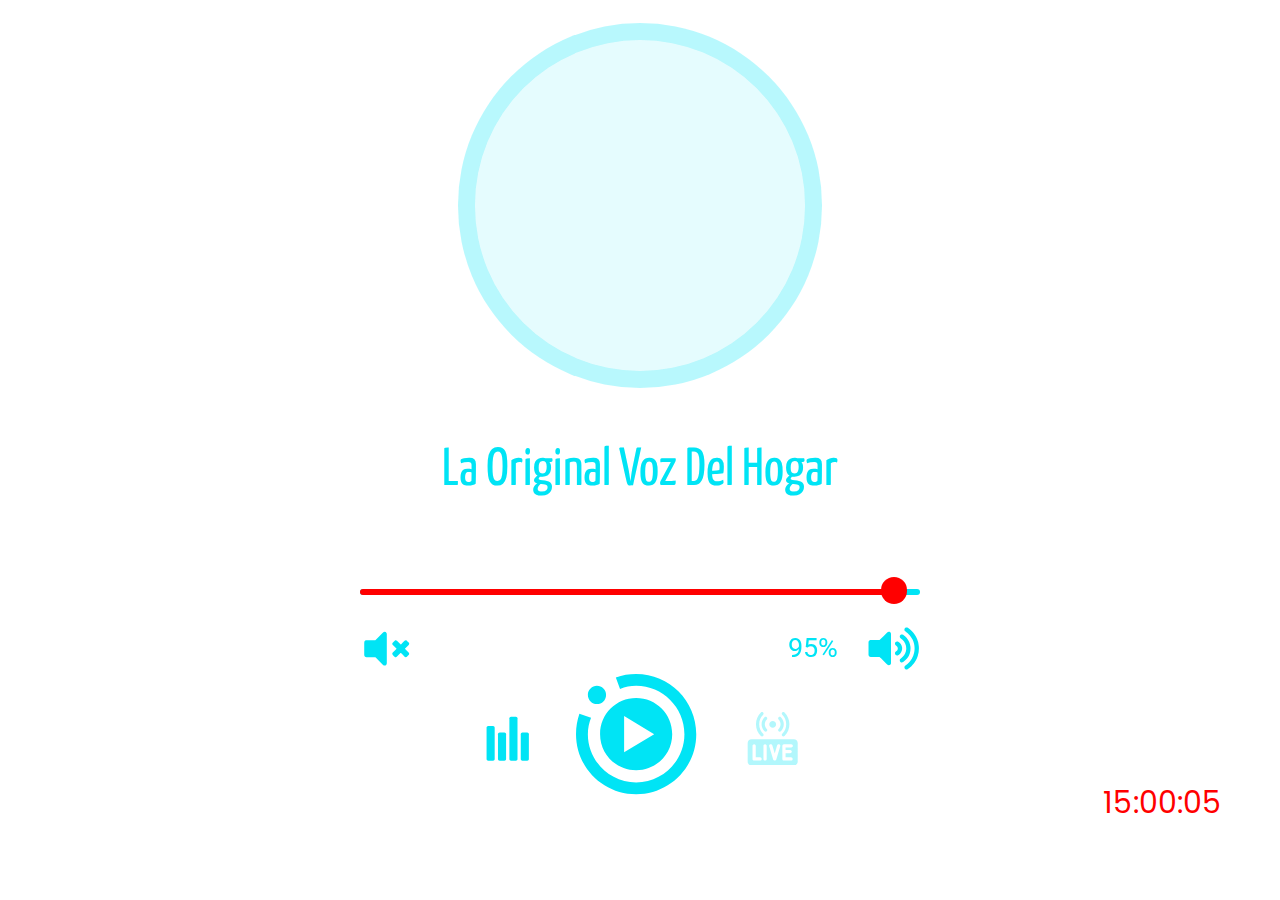
==== commit 28279d34: "Actualizar index.html" ====
--- a/index.html
+++ b/index.html
@@ -4,11 +4,11 @@
       <meta charset="utf-8">
       <meta name="viewport" content="width=device-width, initial-scale=1, user-scalable=no">
       <meta name="generator" content="andradedeveloper.net">
-       <meta name="description" content="Play Radio Córdoba Sur, La radio hecha desde Priego para todo el mundo"/>
-      <meta name="keywords" content="Córdoba, Remember, Oldies, Hits, 80s, 90s, Urban, Breakbeat, Reggaeton"/>
+       <meta name="description" content="La Original Voz Del Hogar"/>
+      <meta name="keywords" content="97.9, Remember, Oldies, Hits, 80s, 90s, Urban, Breakbeat, Reggaeton"/>
       <meta name="theme-color" content="#f4000b">
       <meta http-equiv="Content-Language" content="es">
-      <title>Play Radio Córdoba Sur</title>
+      <title>La Original Voz Del Hogar</title>
       <link href="https://radiotharsus.com/wp-content/uploads/2021/09/logo-rt-fondo-transparente360x360.png" rel="icon">
       <link href="https://fonts.googleapis.com/css?family=Open+Sans:300,300i,400,400i,600,600i,700,700i|Raleway:300,300i,400,400i,500,500i,600,600i,700,700i|Poppins:300,300i,400,400i,500,500i,600,600i,700,700i" rel="stylesheet">
       <link href="https://fonts.googleapis.com/css2?family=Open+Sans+Condensed:wght@300&amp;display=swap" rel="stylesheet">
@@ -26,7 +26,9 @@
       <link href="modern-ticker/themes/theme1.css" type="text/css" rel="stylesheet">
       <script src="modern-ticker/js/jquery-3.2.1.min.js" type="text/javascript"></script>
       <script src="modern-ticker/js/jquery.modern-ticker.min.js" type="text/javascript"></script>
-      <style type="text/css">html,body{width:100%;height:100%;background:radial-gradient(circle,rgba(255,225,0,1) 0%,rgba(249,107,6,1) 50%,rgba(244,0,11,1) 80%)}#tabela_historico tr > *:nth-child(1) {display: none;}#tabela_historico tr:first-child {display: none;}#playerbackgroundimage2{display: none!important;}</style>
+      <style type="text/css">html,body{width:100%;height:100%;background-image: url("https://i.postimg.cc/rwfD776q/pexels-amy-far-as-12812919.jpg"); background-repeat: no-repeat; background-size: cover; background-position: center;
+
+  '>)}#tabela_historico tr > *:nth-child(1) {display: none;}#tabela_historico tr:first-child {display: none;}#playerbackgroundimage2{display: none!important;}</style>
 
       </header>
                      </div>
@@ -34,7 +36,7 @@
                </div>
             </div>
          </div>
-         <div id="player" class="lunaaudioplayer" style="overflow: hidden; display: block;"><div id="playercontainerinside" style="position: relative; left: 0px; top: 0px; height: 100%; width: 100%; background: rgba(0, 0, 0, 0);"><div id="playerbackgroundimage" style="position: absolute; top: 0px; height: 100%; width: 100%; filter: blur(20px); opacity: 1; left: 0px;"></div><canvas id="playercanvas" width="269" height="603" style="display: block; background: none; position: absolute; top: 0px; opacity: 0.4;"></canvas><div id="playerplayerwrapper" style="overflow: hidden; display: block; position: absolute; left: 0px; top: 0px; height: 100%; width: 100%;"><div id="playercoverwrapper" style="position: absolute; overflow: hidden; background: rgba(255, 255, 255, 0.1); box-sizing: border-box; user-select: none; -webkit-tap-highlight-color: rgba(0, 0, 0, 0); border: 12.065px solid rgba(255, 255, 255, 0.2); top: 19.0488px; left: 8.76875px; width: 251.462px; height: 251.462px; cursor: pointer;"><div id="playercoverwrapper1" style="position: absolute; left: 0px; top: 0px; height: 100%; width: 100%; overflow: hidden; transition: opacity 1s ease 0s; opacity: 0; background: url(&quot;https://is4-ssl.mzstatic.com/image/thumb/Music125/v4/9b/fe/1f/9bfe1f2d-c51e-0427-1075-21aac1f3b874/source/600x600bb.jpg&quot;) 0% 0% / cover no-repeat;"></div><div id="playercoverwrapper2" style="position: absolute; left: 0px; top: 0px; height: 100%; width: 100%; overflow: hidden; transition: opacity 1s ease 0s; opacity: 1; background: url(&quot;img/logo.png&quot;) 0% 0% / cover no-repeat;"></div></div><div id="playericonlive" style="position: absolute; fill: rgba(255, 255, 255, 0.3); animation: 2s ease 0s infinite normal none running playerpulse; user-select: none; -webkit-tap-highlight-color: rgba(0, 0, 0, 0); top: 502.206px; left: 214.825px; height: 37.7031px; width: 37.7031px; opacity: 0;"><svg class="lunaradioliveicon" x="0px" y="0px" viewBox="-16 0 512 512.00113"><path d="m262.84375 140.558594c-12.699219 12.671875-33.28125 12.671875-45.980469 0-12.695312-12.671875-12.695312-33.21875 0-45.890625 12.699219-12.671875 33.28125-12.671875 45.980469 0 12.695312 12.671875 12.695312 33.21875 0 45.890625zm0 0"></path><path d="m307.257812 189.726562c-3.960937 0-7.921874-1.511718-10.9375-4.539062-6.03125-6.039062-6.019531-15.824219.019532-21.851562 12.238281-12.214844 18.976562-28.453126 18.976562-45.722657s-6.738281-33.507812-18.976562-45.722656c-6.039063-6.03125-6.050782-15.8125-.019532-21.855469 6.027344-6.039062 15.8125-6.050781 21.851563-.019531 18.089844 18.054687 28.050781 42.058594 28.050781 67.597656 0 25.535157-9.960937 49.542969-28.050781 67.597657-3.015625 3.011718-6.964844 4.515624-10.914063 4.515624zm0 0"></path><path d="m342.210938 235.222656c-3.960938 0-7.921876-1.511718-10.9375-4.535156-6.03125-6.042969-6.019532-15.824219.019531-21.855469 24.414062-24.367187 37.863281-56.761719 37.863281-91.21875s-13.449219-66.851562-37.863281-91.21875c-6.039063-6.03125-6.050781-15.8125-.019531-21.855469 6.03125-6.039062 15.8125-6.050781 21.851562-.019531 30.265625 30.207031 46.9375 70.371094 46.933594 113.09375 0 42.722657-16.667969 82.890625-46.933594 113.097657-3.015625 3.007812-6.964844 4.511718-10.914062 4.511718zm0 0"></path><path d="m172.371094 189.726562c-3.949219 0-7.898438-1.503906-10.917969-4.515624-18.089844-18.054688-28.050781-42.0625-28.050781-67.597657 0-25.539062 9.960937-49.542969 28.050781-67.597656 6.039063-6.03125 15.824219-6.023437 21.851563.019531 6.03125 6.039063 6.019531 15.824219-.019532 21.855469-12.238281 12.214844-18.976562 28.453125-18.976562 45.722656s6.738281 33.507813 18.976562 45.722657c6.039063 6.027343 6.050782 15.8125.019532 21.851562-3.015626 3.023438-6.976563 4.539062-10.933594 4.539062zm0 0"></path><path d="m137.417969 235.222656c-3.953125 0-7.902344-1.503906-10.917969-4.515625-30.265625-30.207031-46.933594-70.371093-46.933594-113.09375 0-42.726562 16.667969-82.890625 46.933594-113.097656 6.039062-6.027344 15.824219-6.019531 21.851562.023437 6.03125 6.039063 6.019532 15.820313-.019531 21.851563-24.414062 24.367187-37.863281 56.761719-37.863281 91.21875s13.449219 66.855469 37.863281 91.222656c6.039063 6.03125 6.050781 15.8125.019531 21.855469-3.015624 3.023438-6.976562 4.535156-10.933593 4.535156zm0 0"></path><path d="m443.480469 261.9375h-407.332031c-19.964844 0-36.148438 16.183594-36.148438 36.144531v177.769531c0 19.964844 16.183594 36.148438 36.148438 36.148438h407.328124c19.964844 0 36.148438-16.183594 36.148438-36.148438v-177.769531c0-19.960937-16.183594-36.144531-36.144531-36.144531zm-324.609375 203.683594h-56.933594c-8.53125 0-15.449219-6.917969-15.449219-15.453125v-126.398438c0-8.53125 6.917969-15.453125 15.449219-15.453125 8.535156 0 15.453125 6.917969 15.453125 15.453125v110.945313h41.480469c8.535156 0 15.453125 6.917968 15.453125 15.453125 0 8.535156-6.917969 15.453125-15.453125 15.453125zm63.328125-15.453125c0 8.535156-6.917969 15.453125-15.453125 15.453125s-15.453125-6.917969-15.453125-15.453125v-126.398438c0-8.53125 6.917969-15.453125 15.453125-15.453125s15.453125 6.917969 15.453125 15.453125zm130.015625-121.929688-38.160156 126.394531c-.003907.011719-.007813.023438-.011719.035157-4.144531 14.144531-25.273438 13.796875-29.5625 0-.003907-.011719-.007813-.023438-.011719-.035157l-38.160156-126.394531c-2.464844-8.171875 2.15625-16.792969 10.328125-19.261719 8.164062-2.464843 16.792969 2.15625 19.257812 10.328126l23.367188 77.394531 23.367187-77.394531c2.46875-8.171876 11.089844-12.796876 19.261719-10.328126 8.167969 2.46875 12.792969 11.089844 10.324219 19.261719zm95.066406 35.320313c8.535156 0 15.453125 6.917968 15.453125 15.453125 0 8.53125-6.917969 15.453125-15.453125 15.453125h-43.851562v40.25h52.175781c8.535156 0 15.453125 6.917968 15.453125 15.453125 0 8.535156-6.917969 15.453125-15.453125 15.453125h-67.628907c-8.535156 0-15.453124-6.917969-15.453124-15.453125v-126.398438c0-8.53125 6.917968-15.453125 15.453124-15.453125h69.710938c8.53125 0 15.453125 6.917969 15.453125 15.453125 0 8.535157-6.921875 15.453125-15.453125 15.453125h-54.261719v24.335938zm0 0"></path></svg></div><div id="playerbuttonvolumeoff" style="position: absolute; transition: fill 0.5s ease 0s; cursor: pointer; fill: rgb(255, 255, 255); user-select: none; -webkit-tap-highlight-color: rgba(0, 0, 0, 0); top: 438.864px; left: 40px; width: 37.7031px; height: 37.7031px;"><svg class="lunaradiovolumeofficon" x="0px" y="0px" viewBox="0 0 800 800"><path d="M401.2,400c0,72.2,0,144.4,0,216.5c0,12-3.1,22.6-13.3,29.9c-13.4,9.6-31.1,8-42.8-3.7c-36.7-36.6-73.4-73.3-109.9-110.1	c-4.5-4.6-9-6.3-15.3-6.2c-41.3,0.3-82.7,0.2-124,0.1c-15.7,0-27-8.6-31-23.8c-1.1-4-1.4-8.4-1.4-12.6c-0.1-60.2-0.1-120.4,0-180.6	c0-11.1,2.3-21.5,11.7-28.9c6.5-5.1,13.8-7.3,22-7.3c41.6,0,83.3-0.1,124.9,0.1c4.7,0,8.1-1.2,11.5-4.7	c37-37.2,74.1-74.3,111.2-111.3c16.1-16,41.4-12.8,52.5,6.9c3.5,6.1,3.9,13.1,3.9,20c0,69.5,0,139.1,0,208.6	C401.2,395.3,401.2,397.7,401.2,400z"></path><path d="M685.2,526.5c-7.3,0.4-12.8-2.6-17.5-7.4c-18-18-36-35.9-53.9-54c-3.1-3.1-4.6-2.8-7.5,0.1c-17.5,17.8-35.3,35.4-52.9,53.1	c-5.2,5.2-11.2,8.5-19,8.3c-7-0.2-12.3-3.3-17-7.9c-8.9-8.7-17.6-17.5-26.4-26.3c-10.3-10.5-10.3-24.6,0.2-35.1	c17.8-17.9,35.7-35.8,53.7-53.6c3-3,2.9-4.6,0-7.6c-17.7-17.4-35.2-35.1-52.8-52.6c-11-11-12.2-22.8-2-34.5	c9.3-10.6,19.1-20.9,30.2-29.8c10.9-8.7,23.1-7.6,33,2.3c17.8,17.7,35.6,35.5,53.3,53.4c2.8,2.8,4.3,3,7.2,0.1	c17.6-17.9,35.4-35.6,53.2-53.4c8.8-8.8,19.4-10.5,29.5-5c1.7,0.9,3.1,2.2,4.4,3.5c9.4,9.4,18.8,18.8,28.2,28.2	c10,10,10.1,24.1,0,34.2c-17.8,17.9-35.7,35.8-53.7,53.6c-2.9,2.9-3.2,4.5-0.1,7.6c17.7,17.4,35.2,35.1,52.8,52.6	c6.3,6.3,9.6,13.7,8.1,22.9c-0.9,5.6-3.9,10-7.7,13.9c-8.5,8.7-17,17.3-25.7,25.7C697.8,523.6,692.1,527,685.2,526.5z"></path></svg></div><div id="playerbuttonvolumeon" style="position: absolute; transition: fill 0.5s ease 0s; cursor: pointer; fill: rgb(255, 255, 255); user-select: none; -webkit-tap-highlight-color: rgba(0, 0, 0, 0); top: 438.864px; right: 40px; width: 37.7031px; height: 37.7031px;"><svg class="lunaradiovolumeonicon" x="0px" y="0px" viewBox="0 0 800 800"><path d="M359.2,397.1c0,71.7,0,143.3,0,215c0,9.1-1.2,17.7-7.7,24.8c-13.8,14.9-34.2,15.1-49.1,0.3c-32.2-32.1-64.3-64.3-96.4-96.4	c-4.8-4.8-9.8-9.6-14.5-14.6c-2.6-2.8-5.3-3.9-9.1-3.9c-42.4,0.1-84.8,0.1-127.1,0.1c-15.4,0-27.1-8.9-31.2-23.6	c-1.1-4.1-1.4-8.3-1.4-12.5c0-60,0-120,0-180c0-14.4,4.6-26.3,18.5-32.9c5.1-2.4,10.6-3.1,16.1-3.1c41.5,0,83,0,124.5,0.1	c4.2,0,7.1-1.2,9.9-4.1c36.8-36.9,73.6-73.8,110.6-110.6c10.5-10.5,23.1-14.1,37.2-8.3c11.2,4.6,17.9,13.1,19.1,25.5	c0.5,5.1,0.6,10.2,0.6,15.3C359.2,257.5,359.2,327.3,359.2,397.1z"></path><path d="M777.4,394.2c-0.2,41.1-5.6,79-17.7,115.8c-14.5,44.1-36,84.5-65.7,120.4c-9.1,11-18.2,22-28.8,31.6	c-18.1,16.5-36.4,32.7-57.7,44.9c-19.1,10.9-43.9-1.6-46.9-23.4c-2-14.2,3.3-25.2,14.9-32.9c20.8-13.9,39.6-30.1,56.6-48.4	c14.9-16,27.8-33.6,38.9-52.5c18.2-31,30.2-64.2,36.7-99.4c3.8-20.4,5.4-41,4.8-61.7c-1.2-42.3-10.6-82.8-28.5-121.1	c-11.2-23.9-25.5-46-42.4-66.4c-19.8-23.8-43.3-43.3-68.4-61.2c-12.4-8.9-16.3-23.7-10.8-38.1c5.1-13.3,17.6-20.8,32.5-19.9	c6.1,0.4,11.3,2.4,16.3,5.6c21.2,13.8,40.9,29.5,58.5,47.5c34.5,35.1,61.6,75.3,80.2,121.1c13.4,33,22,67.1,25.4,102.5	C776.7,371.4,776.9,384.1,777.4,394.2z"></path><path d="M652.1,392.3c-0.7,56.6-15.7,104.9-47.2,147.9c-17.4,23.7-38.4,43.6-63.2,59.5c-14.3,9.1-29.1,8.5-41-2	c-11.9-10.5-13.8-29.9-4.5-42.9c3.9-5.5,9.5-8.9,14.8-12.6c35.3-24.8,59.1-57.9,70.4-99.4c10.8-39.8,8-78.9-8.4-116.9	c-9.9-22.8-24-42.5-41.9-59.5c-8.8-8.4-18.8-15.1-28.6-22.1c-11-7.9-15.3-24.6-9.9-37.3c6.2-14.7,19.2-22,34-20.1	c11.1,1.5,19.2,8.3,27.5,14.4c10.7,7.8,20.8,16.3,29.9,26.1c19.7,21.3,36.2,44.6,47.8,71.4c9.2,21.3,15.2,43.4,18.3,66.3	C651.3,375.2,651.6,385.5,652.1,392.3z"></path><path d="M526.4,394.8c-0.1,30.3-9.9,54.9-27.8,76.5c-9,10.8-19.7,19.4-32.1,25.8c-21.2,11-44.2-0.7-47.6-24.3	c-1.7-12.2,3.1-22.4,13.1-29.5c7.1-5.1,14.6-9.7,19.8-16.9c17.6-24.1,12-55.7-12.8-72.4c-3.4-2.3-7-4.3-9.9-7.1	c-12.5-11.6-14.1-29.7-4.1-43.1c10-13.3,28-16.9,42.6-8.2c31.6,18.7,51,46.1,57.3,82.4C526.1,384.3,526.7,390.6,526.4,394.8z"></path></svg></div><div id="playerbuttonanalyzer" style="position: absolute; transition: fill 0.5s ease 0s; cursor: pointer; fill: rgb(255, 255, 255); user-select: none; -webkit-tap-highlight-color: rgba(0, 0, 0, 0); top: 502.206px; left: 16.4719px; height: 37.7031px; width: 37.7031px;"><svg class="lunaradiovisualizericon" x="0px" y="0px" viewBox="0 0 800 800"><path d="M180.3,729.4h-72.4c-13.5,0-24.5-11-24.5-24.5V235.8c0-13.5,11-24.5,24.5-24.5h72.4c13.5,0,24.5,11,24.5,24.5v469.1	C204.7,718.4,193.7,729.4,180.3,729.4"></path><path d="M351,729.4h-72.4c-13.5,0-24.5-11-24.5-24.5V331.7c0-13.5,11-24.5,24.5-24.5H351c13.5,0,24.5,11,24.5,24.5v373.2	C375.4,718.4,364.4,729.4,351,729.4"></path><path d="M521.9,729.4h-72.4c-13.5,0-24.5-11-24.5-24.5V95.1c0-13.5,11-24.5,24.5-24.5h72.4c13.5,0,24.5,11,24.5,24.5v609.8	C546.3,718.4,535.3,729.4,521.9,729.4"></path><path d="M692.1,729.4h-72.4c-13.5,0-24.5-11-24.5-24.5V331.7c0-13.5,11-24.5,24.5-24.5h72.4c13.5,0,24.5,11,24.5,24.5v373.2	C716.6,718.4,705.6,729.4,692.1,729.4"></path></svg></div><div id="playertextradioname" data-speed="0.5" data-reverse="true" class="playertextradioname is-init playerMarquee" style="position: absolute; overflow: hidden; padding: 0px; margin: 0px; white-space: nowrap; text-align: center; font-family: &quot;Yanone Kaffeesatz&quot;; color: rgb(255, 255, 255); user-select: none; -webkit-tap-highlight-color: rgba(0, 0, 0, 0); top: 307.658px; left: 20px; width: 229px; height: 49.7681px; font-size: 37.7031px; line-height: 49.7681px;"><div style="white-space: nowrap; transform: translate(-247.5px, 0px) translateZ(0px);"><span class="playertextradionamespan" style="padding-left: 10px; padding-right: 10px; margin: 0px; white-space: nowrap; font-family: &quot;Yanone Kaffeesatz&quot;; color: rgb(255, 255, 255); display: inline-block;">Radio Córdoba Sur</span><span class="playertextradionamespan" style="padding-left: 10px; padding-right: 10px; margin: 0px; white-space: nowrap; font-family: &quot;Yanone Kaffeesatz&quot;; color: rgb(255, 255, 255); display: inline-block;">Radio Córdoba Sur</span><span class="playertextradionamespan" style="padding-left: 10px; padding-right: 10px; margin: 0px; white-space: nowrap; font-family: &quot;Yanone Kaffeesatz&quot;; color: rgb(255, 255, 255); display: inline-block;">Radio Córdoba Sur</span><span class="playertextradionamespan" style="padding-left: 10px; padding-right: 10px; margin: 0px; white-space: nowrap; font-family: &quot;Yanone Kaffeesatz&quot;; color: rgb(255, 255, 255); display: inline-block;">Radio Córdoba Sur</span><span class="playertextradionamespan" style="padding-left: 10px; padding-right: 10px; margin: 0px; white-space: nowrap; font-family: &quot;Yanone Kaffeesatz&quot;; color: rgb(255, 255, 255); display: inline-block;">Radio Córdoba Sur</span><span class="playertextradionamespan" style="padding-left: 10px; padding-right: 10px; margin: 0px; white-space: nowrap; font-family: &quot;Yanone Kaffeesatz&quot;; color: rgb(255, 255, 255); display: inline-block;">Radio Córdoba Sur</span><span class="playertextradionamespan" style="padding-left: 10px; padding-right: 10px; margin: 0px; white-space: nowrap; font-family: &quot;Yanone Kaffeesatz&quot;; color: rgb(255, 255, 255); display: inline-block;">Radio Córdoba Sur</span><span class="playertextradionamespan" style="padding-left: 10px; padding-right: 10px; margin: 0px; white-space: nowrap; font-family: &quot;Yanone Kaffeesatz&quot;; color: rgb(255, 255, 255); display: inline-block;">RADIO DEMO ON-LINE</span><span class="playertextradionamespan" style="padding-left: 10px; padding-right: 10px; margin: 0px; white-space: nowrap; font-family: &quot;Yanone Kaffeesatz&quot;; color: rgb(255, 255, 255); display: inline-block;">RADIO DEMO ON-LINE</span><span class="playertextradionamespan" style="padding-left: 10px; padding-right: 10px; margin: 0px; white-space: nowrap; font-family: &quot;Yanone Kaffeesatz&quot;; color: rgb(255, 255, 255); display: inline-block;">RADIO DEMO ON-LINE</span><span class="playertextradionamespan" style="padding-left: 10px; padding-right: 10px; margin: 0px; white-space: nowrap; font-family: &quot;Yanone Kaffeesatz&quot;; color: rgb(255, 255, 255); display: inline-block;">RADIO DEMO ON-LINE</span><span class="playertextradionamespan" style="padding-left: 10px; padding-right: 10px; margin: 0px; white-space: nowrap; font-family: &quot;Yanone Kaffeesatz&quot;; color: rgb(255, 255, 255); display: inline-block;">RADIO DEMO ON-LINE</span><span class="playertextradionamespan" style="padding-left: 10px; padding-right: 10px; margin: 0px; white-space: nowrap; font-family: &quot;Yanone Kaffeesatz&quot;; color: rgb(255, 255, 255); display: inline-block;">RADIO DEMO ON-LINE</span><span class="playertextradionamespan" style="padding-left: 10px; padding-right: 10px; margin: 0px; white-space: nowrap; font-family: &quot;Yanone Kaffeesatz&quot;; color: rgb(255, 255, 255); display: inline-block;">RADIO DEMO ON-LINE</span><span class="playertextradionamespan" style="padding-left: 10px; padding-right: 10px; margin: 0px; white-space: nowrap; font-family: &quot;Yanone Kaffeesatz&quot;; color: rgb(255, 255, 255); display: inline-block;">RADIO DEMO ON-LINE</span><span class="playertextradionamespan" style="padding-left: 10px; padding-right: 10px; margin: 0px; white-space: nowrap; font-family: &quot;Yanone Kaffeesatz&quot;; color: rgb(255, 255, 255); display: inline-block;">RADIO DEMO ON-LINE</span><span class="playertextradionamespan" style="padding-left: 10px; padding-right: 10px; margin: 0px; white-space: nowrap; font-family: &quot;Yanone Kaffeesatz&quot;; color: rgb(255, 255, 255); display: inline-block;">RADIO DEMO ON-LINE</span><span class="playertextradionamespan" style="padding-left: 10px; padding-right: 10px; margin: 0px; white-space: nowrap; font-family: &quot;Yanone Kaffeesatz&quot;; color: rgb(255, 255, 255); display: inline-block;">RADIO DEMO ON-LINE</span><span class="playertextradionamespan" style="padding-left: 10px; padding-right: 10px; margin: 0px; white-space: nowrap; font-family: &quot;Yanone Kaffeesatz&quot;; color: rgb(255, 255, 255); display: inline-block;">RADIO DEMO ON-LINE</span><span class="playertextradionamespan" style="padding-left: 10px; padding-right: 10px; margin: 0px; white-space: nowrap; font-family: &quot;Yanone Kaffeesatz&quot;; color: rgb(255, 255, 255); display: inline-block;">RADIO DEMO ON-LINE</span><span class="playertextradionamespan" style="padding-left: 10px; padding-right: 10px; margin: 0px; white-space: nowrap; font-family: &quot;Yanone Kaffeesatz&quot;; color: rgb(255, 255, 255); display: inline-block;">RADIO DEMO ON-LINE</span></div></div><div id="playertexttitle" data-speed="0.9" class="playertexttitle is-init" style="position: absolute; overflow: hidden; padding: 0px; margin: 0px; white-space: nowrap; text-align: center; font-family: &quot;Yanone Kaffeesatz&quot;; color: rgb(255, 255, 255); user-select: none; -webkit-tap-highlight-color: rgba(0, 0, 0, 0); top: 351.393px; left: 20px; width: 229px; height: 49.7681px; font-size: 37.7031px; line-height: 49.7681px;"><span class="playertexttitlespan" style="padding-left: 10px; padding-right: 10px; margin: 0px; white-space: nowrap; font-family: &quot;Yanone Kaffeesatz&quot;; color: rgb(255, 255, 255); display: inline-block;"></span></div><div id="playertextvolumeend" style="position: absolute; text-align: center; font-family: Roboto; color: rgb(255, 255, 255); user-select: none; -webkit-tap-highlight-color: rgba(0, 0, 0, 0); top: 438.864px; right: 77.7031px; width: 75.4062px; height: 37.7031px; font-size: 18.8516px; line-height: 37.7031px;">100%</div><div id="playervolumewrapper" style="position: absolute; user-select: none; -webkit-tap-highlight-color: rgba(0, 0, 0, 0); top: 401.161px; left: 40px; width: 189px; height: 37.7031px;"><div id="playervolumebackground" style="position: absolute; width: 100%; background: rgb(255, 255, 255); user-select: none; -webkit-tap-highlight-color: rgba(0, 0, 0, 0); height: 4.71289px; top: 14.1387px; border-radius: 9.42578px;"></div><div id="playervolumefill" style="position: absolute; width: 189px; background: rgb(255, 0, 0); user-select: none; -webkit-tap-highlight-color: rgba(0, 0, 0, 0); height: 4.71289px; top: 14.1387px; border-radius: 9.42578px;"></div><div id="playervolumeicon" style="position: absolute; top: 6.28385px; border-radius: 50%; background: rgb(255, 0, 0); user-select: none; -webkit-tap-highlight-color: rgba(0, 0, 0, 0); left: 179.578px; height: 18.8516px; width: 18.8516px;"></div><img id="playervolumegrab" src="[data-uri]%3D%3D" style="position: absolute; top: 0px; left: 0px; cursor: pointer; height: 100%; width: 100%; padding: 0px; margin: 0px;"></div><div id="playerpauseplaywrapper" style="position: absolute; cursor: pointer; user-select: none; -webkit-tap-highlight-color: rgba(0, 0, 0, 0); top: 460.732px; left: 74.175px; width: 113.109px; height: 113.109px;"><div id="playerbuttonplay" style="position: absolute; top: 9px; left: 9px; width: 3000%; height: 100%; transition: fill 0.5s ease 0s; fill: rgb(255, 255, 255); user-select: none; -webkit-tap-highlight-color: rgba(0, 0, 0, 0); display: none;"><svg class="lunaradioplayicon" x="0px" y="0px" viewBox="0 0 800 800"><path d="M22 12C22 6.46 17.54 2 12 2C10.83 2 9.7 2.19 8.62 2.56L9.32 4.5C10.17 4.16 11.06 3.97 12 3.97C16.41 3.97 20.03 7.59 20.03 12C20.03 16.41 16.41 20.03 12 20.03C7.59 20.03 3.97 16.41 3.97 12C3.97 11.06 4.16 10.12 4.5 9.28L2.56 8.62C2.19 9.7 2 10.83 2 12C2 17.54 6.46 22 12 22C17.54 22 22 17.54 22 12M5.47 3.97C6.32 3.97 7 4.68 7 5.47C7 6.32 6.32 7 5.47 7C4.68 7 3.97 6.32 3.97 5.47C3.97 4.68 4.68 3.97 5.47 3.97M18 12C18 8.67 15.33 6 12 6C8.67 6 6 8.67 6 12C6 15.33 8.67 18 12 18C15.33 18 18 15.33 18 12M15 12L10 15V9"></path></svg></div><div id="playerbuttonpause" style="position: absolute; top: 9px; left: 9px; width: 3000%; height: 100%; transition: fill 0.5s ease 0s; fill: rgb(255, 255, 255); user-select: none; -webkit-tap-highlight-color: rgba(0, 0, 0, 0);"><svg class="lunaradiopauseicon" x="0px" y="0px" viewBox="0 0 800 800"><path d="M22 12C22 6.46 17.54 2 12 2C10.83 2 9.7 2.19 8.62 2.56L9.32 4.5C10.17 4.16 11.06 3.97 12 3.97C16.41 3.97 20.03 7.59 20.03 12C20.03 16.41 16.41 20.03 12 20.03C7.59 20.03 3.97 16.41 3.97 12C3.97 11.06 4.16 10.12 4.5 9.28L2.56 8.62C2.19 9.7 2 10.83 2 12C2 17.54 6.46 22 12 22C17.54 22 22 17.54 22 12M5.47 3.97C6.32 3.97 7 4.68 7 5.47C7 6.32 6.32 7 5.47 7C4.68 7 3.97 6.32 3.97 5.47C3.97 4.68 4.68 3.97 5.47 3.97M18 12C18 8.67 15.33 6 12 6C8.67 6 6 8.67 6 12C6 15.33 8.67 18 12 18C15.33 18 18 15.33 18 12M11 9V15H9V9M15 9V15H13V9"></path></svg></div><div id="playeraudiopreloader" style="position: absolute; top: 0px; left: 0px; width: 100%; height: 100%; fill: rgb(255, 255, 255); user-select: none; -webkit-tap-highlight-color: rgba(0, 0, 0, 0);"><svg x="0px" y="0px" viewBox="5 5 40 40"><path d="M43.935,25.145c0-10.318-8.364-18.683-18.683-18.683c-10.318,0-18.683,8.365-18.683,18.683h4.068c0-8.071,6.543-14.615,14.615-14.615c8.072,0,14.615,6.543,14.615,14.615H43.935z" transform="rotate(39.9522 25 25)"><animateTransform attributeType="xml" attributeName="transform" type="rotate" from="0 25 25" to="360 25 25" dur="0.6s" repeatCount="indefinite"></animateTransform></path></svg></div></div></div></div></div>
+         <div id="player" class="lunaaudioplayer" style="overflow: hidden; display: block;"><div id="playercontainerinside" style="position: relative; left: 0px; top: 0px; height: 100%; width: 100%; background: rgba(0, 0, 0, 0);"><div id="playerbackgroundimage" style="position: absolute; top: 0px; height: 100%; width: 100%; filter: blur(20px); opacity: 1; left: 0px;"></div><canvas id="playercanvas" width="269" height="603" style="display: block; background: none; position: absolute; top: 0px; opacity: 0.4;"></canvas><div id="playerplayerwrapper" style="overflow: hidden; display: block; position: absolute; left: 0px; top: 0px; height: 100%; width: 100%;"><div id="playercoverwrapper" style="position: absolute; overflow: hidden; background: rgba(255, 255, 255, 0.1); box-sizing: border-box; user-select: none; -webkit-tap-highlight-color: rgba(0, 0, 0, 0); border: 12.065px solid rgba(255, 255, 255, 0.2); top: 19.0488px; left: 8.76875px; width: 251.462px; height: 251.462px; cursor: pointer;"><div id="playercoverwrapper1" style="position: absolute; left: 0px; top: 0px; height: 100%; width: 100%; overflow: hidden; transition: opacity 1s ease 0s; opacity: 0; background: url(&quot;https://is4-ssl.mzstatic.com/image/thumb/Music125/v4/9b/fe/1f/9bfe1f2d-c51e-0427-1075-21aac1f3b874/source/600x600bb.jpg&quot;) 0% 0% / cover no-repeat;"></div><div id="playercoverwrapper2" style="position: absolute; left: 0px; top: 0px; height: 100%; width: 100%; overflow: hidden; transition: opacity 1s ease 0s; opacity: 1; background: url(&quot;img/logo.png&quot;) 0% 0% / cover no-repeat;"></div></div><div id="playericonlive" style="position: absolute; fill: rgba(255, 255, 255, 0.3); animation: 2s ease 0s infinite normal none running playerpulse; user-select: none; -webkit-tap-highlight-color: rgba(0, 0, 0, 0); top: 502.206px; left: 214.825px; height: 37.7031px; width: 37.7031px; opacity: 0;"><svg class="lunaradioliveicon" x="0px" y="0px" viewBox="-16 0 512 512.00113"><path d="m262.84375 140.558594c-12.699219 12.671875-33.28125 12.671875-45.980469 0-12.695312-12.671875-12.695312-33.21875 0-45.890625 12.699219-12.671875 33.28125-12.671875 45.980469 0 12.695312 12.671875 12.695312 33.21875 0 45.890625zm0 0"></path><path d="m307.257812 189.726562c-3.960937 0-7.921874-1.511718-10.9375-4.539062-6.03125-6.039062-6.019531-15.824219.019532-21.851562 12.238281-12.214844 18.976562-28.453126 18.976562-45.722657s-6.738281-33.507812-18.976562-45.722656c-6.039063-6.03125-6.050782-15.8125-.019532-21.855469 6.027344-6.039062 15.8125-6.050781 21.851563-.019531 18.089844 18.054687 28.050781 42.058594 28.050781 67.597656 0 25.535157-9.960937 49.542969-28.050781 67.597657-3.015625 3.011718-6.964844 4.515624-10.914063 4.515624zm0 0"></path><path d="m342.210938 235.222656c-3.960938 0-7.921876-1.511718-10.9375-4.535156-6.03125-6.042969-6.019532-15.824219.019531-21.855469 24.414062-24.367187 37.863281-56.761719 37.863281-91.21875s-13.449219-66.851562-37.863281-91.21875c-6.039063-6.03125-6.050781-15.8125-.019531-21.855469 6.03125-6.039062 15.8125-6.050781 21.851562-.019531 30.265625 30.207031 46.9375 70.371094 46.933594 113.09375 0 42.722657-16.667969 82.890625-46.933594 113.097657-3.015625 3.007812-6.964844 4.511718-10.914062 4.511718zm0 0"></path><path d="m172.371094 189.726562c-3.949219 0-7.898438-1.503906-10.917969-4.515624-18.089844-18.054688-28.050781-42.0625-28.050781-67.597657 0-25.539062 9.960937-49.542969 28.050781-67.597656 6.039063-6.03125 15.824219-6.023437 21.851563.019531 6.03125 6.039063 6.019531 15.824219-.019532 21.855469-12.238281 12.214844-18.976562 28.453125-18.976562 45.722656s6.738281 33.507813 18.976562 45.722657c6.039063 6.027343 6.050782 15.8125.019532 21.851562-3.015626 3.023438-6.976563 4.539062-10.933594 4.539062zm0 0"></path><path d="m137.417969 235.222656c-3.953125 0-7.902344-1.503906-10.917969-4.515625-30.265625-30.207031-46.933594-70.371093-46.933594-113.09375 0-42.726562 16.667969-82.890625 46.933594-113.097656 6.039062-6.027344 15.824219-6.019531 21.851562.023437 6.03125 6.039063 6.019532 15.820313-.019531 21.851563-24.414062 24.367187-37.863281 56.761719-37.863281 91.21875s13.449219 66.855469 37.863281 91.222656c6.039063 6.03125 6.050781 15.8125.019531 21.855469-3.015624 3.023438-6.976562 4.535156-10.933593 4.535156zm0 0"></path><path d="m443.480469 261.9375h-407.332031c-19.964844 0-36.148438 16.183594-36.148438 36.144531v177.769531c0 19.964844 16.183594 36.148438 36.148438 36.148438h407.328124c19.964844 0 36.148438-16.183594 36.148438-36.148438v-177.769531c0-19.960937-16.183594-36.144531-36.144531-36.144531zm-324.609375 203.683594h-56.933594c-8.53125 0-15.449219-6.917969-15.449219-15.453125v-126.398438c0-8.53125 6.917969-15.453125 15.449219-15.453125 8.535156 0 15.453125 6.917969 15.453125 15.453125v110.945313h41.480469c8.535156 0 15.453125 6.917968 15.453125 15.453125 0 8.535156-6.917969 15.453125-15.453125 15.453125zm63.328125-15.453125c0 8.535156-6.917969 15.453125-15.453125 15.453125s-15.453125-6.917969-15.453125-15.453125v-126.398438c0-8.53125 6.917969-15.453125 15.453125-15.453125s15.453125 6.917969 15.453125 15.453125zm130.015625-121.929688-38.160156 126.394531c-.003907.011719-.007813.023438-.011719.035157-4.144531 14.144531-25.273438 13.796875-29.5625 0-.003907-.011719-.007813-.023438-.011719-.035157l-38.160156-126.394531c-2.464844-8.171875 2.15625-16.792969 10.328125-19.261719 8.164062-2.464843 16.792969 2.15625 19.257812 10.328126l23.367188 77.394531 23.367187-77.394531c2.46875-8.171876 11.089844-12.796876 19.261719-10.328126 8.167969 2.46875 12.792969 11.089844 10.324219 19.261719zm95.066406 35.320313c8.535156 0 15.453125 6.917968 15.453125 15.453125 0 8.53125-6.917969 15.453125-15.453125 15.453125h-43.851562v40.25h52.175781c8.535156 0 15.453125 6.917968 15.453125 15.453125 0 8.535156-6.917969 15.453125-15.453125 15.453125h-67.628907c-8.535156 0-15.453124-6.917969-15.453124-15.453125v-126.398438c0-8.53125 6.917968-15.453125 15.453124-15.453125h69.710938c8.53125 0 15.453125 6.917969 15.453125 15.453125 0 8.535157-6.921875 15.453125-15.453125 15.453125h-54.261719v24.335938zm0 0"></path></svg></div><div id="playerbuttonvolumeoff" style="position: absolute; transition: fill 0.5s ease 0s; cursor: pointer; fill: rgb(255, 255, 255); user-select: none; -webkit-tap-highlight-color: rgba(0, 0, 0, 0); top: 438.864px; left: 40px; width: 37.7031px; height: 37.7031px;"><svg class="lunaradiovolumeofficon" x="0px" y="0px" viewBox="0 0 800 800"><path d="M401.2,400c0,72.2,0,144.4,0,216.5c0,12-3.1,22.6-13.3,29.9c-13.4,9.6-31.1,8-42.8-3.7c-36.7-36.6-73.4-73.3-109.9-110.1	c-4.5-4.6-9-6.3-15.3-6.2c-41.3,0.3-82.7,0.2-124,0.1c-15.7,0-27-8.6-31-23.8c-1.1-4-1.4-8.4-1.4-12.6c-0.1-60.2-0.1-120.4,0-180.6	c0-11.1,2.3-21.5,11.7-28.9c6.5-5.1,13.8-7.3,22-7.3c41.6,0,83.3-0.1,124.9,0.1c4.7,0,8.1-1.2,11.5-4.7	c37-37.2,74.1-74.3,111.2-111.3c16.1-16,41.4-12.8,52.5,6.9c3.5,6.1,3.9,13.1,3.9,20c0,69.5,0,139.1,0,208.6	C401.2,395.3,401.2,397.7,401.2,400z"></path><path d="M685.2,526.5c-7.3,0.4-12.8-2.6-17.5-7.4c-18-18-36-35.9-53.9-54c-3.1-3.1-4.6-2.8-7.5,0.1c-17.5,17.8-35.3,35.4-52.9,53.1	c-5.2,5.2-11.2,8.5-19,8.3c-7-0.2-12.3-3.3-17-7.9c-8.9-8.7-17.6-17.5-26.4-26.3c-10.3-10.5-10.3-24.6,0.2-35.1	c17.8-17.9,35.7-35.8,53.7-53.6c3-3,2.9-4.6,0-7.6c-17.7-17.4-35.2-35.1-52.8-52.6c-11-11-12.2-22.8-2-34.5	c9.3-10.6,19.1-20.9,30.2-29.8c10.9-8.7,23.1-7.6,33,2.3c17.8,17.7,35.6,35.5,53.3,53.4c2.8,2.8,4.3,3,7.2,0.1	c17.6-17.9,35.4-35.6,53.2-53.4c8.8-8.8,19.4-10.5,29.5-5c1.7,0.9,3.1,2.2,4.4,3.5c9.4,9.4,18.8,18.8,28.2,28.2	c10,10,10.1,24.1,0,34.2c-17.8,17.9-35.7,35.8-53.7,53.6c-2.9,2.9-3.2,4.5-0.1,7.6c17.7,17.4,35.2,35.1,52.8,52.6	c6.3,6.3,9.6,13.7,8.1,22.9c-0.9,5.6-3.9,10-7.7,13.9c-8.5,8.7-17,17.3-25.7,25.7C697.8,523.6,692.1,527,685.2,526.5z"></path></svg></div><div id="playerbuttonvolumeon" style="position: absolute; transition: fill 0.5s ease 0s; cursor: pointer; fill: rgb(255, 255, 255); user-select: none; -webkit-tap-highlight-color: rgba(0, 0, 0, 0); top: 438.864px; right: 40px; width: 37.7031px; height: 37.7031px;"><svg class="lunaradiovolumeonicon" x="0px" y="0px" viewBox="0 0 800 800"><path d="M359.2,397.1c0,71.7,0,143.3,0,215c0,9.1-1.2,17.7-7.7,24.8c-13.8,14.9-34.2,15.1-49.1,0.3c-32.2-32.1-64.3-64.3-96.4-96.4	c-4.8-4.8-9.8-9.6-14.5-14.6c-2.6-2.8-5.3-3.9-9.1-3.9c-42.4,0.1-84.8,0.1-127.1,0.1c-15.4,0-27.1-8.9-31.2-23.6	c-1.1-4.1-1.4-8.3-1.4-12.5c0-60,0-120,0-180c0-14.4,4.6-26.3,18.5-32.9c5.1-2.4,10.6-3.1,16.1-3.1c41.5,0,83,0,124.5,0.1	c4.2,0,7.1-1.2,9.9-4.1c36.8-36.9,73.6-73.8,110.6-110.6c10.5-10.5,23.1-14.1,37.2-8.3c11.2,4.6,17.9,13.1,19.1,25.5	c0.5,5.1,0.6,10.2,0.6,15.3C359.2,257.5,359.2,327.3,359.2,397.1z"></path><path d="M777.4,394.2c-0.2,41.1-5.6,79-17.7,115.8c-14.5,44.1-36,84.5-65.7,120.4c-9.1,11-18.2,22-28.8,31.6	c-18.1,16.5-36.4,32.7-57.7,44.9c-19.1,10.9-43.9-1.6-46.9-23.4c-2-14.2,3.3-25.2,14.9-32.9c20.8-13.9,39.6-30.1,56.6-48.4	c14.9-16,27.8-33.6,38.9-52.5c18.2-31,30.2-64.2,36.7-99.4c3.8-20.4,5.4-41,4.8-61.7c-1.2-42.3-10.6-82.8-28.5-121.1	c-11.2-23.9-25.5-46-42.4-66.4c-19.8-23.8-43.3-43.3-68.4-61.2c-12.4-8.9-16.3-23.7-10.8-38.1c5.1-13.3,17.6-20.8,32.5-19.9	c6.1,0.4,11.3,2.4,16.3,5.6c21.2,13.8,40.9,29.5,58.5,47.5c34.5,35.1,61.6,75.3,80.2,121.1c13.4,33,22,67.1,25.4,102.5	C776.7,371.4,776.9,384.1,777.4,394.2z"></path><path d="M652.1,392.3c-0.7,56.6-15.7,104.9-47.2,147.9c-17.4,23.7-38.4,43.6-63.2,59.5c-14.3,9.1-29.1,8.5-41-2	c-11.9-10.5-13.8-29.9-4.5-42.9c3.9-5.5,9.5-8.9,14.8-12.6c35.3-24.8,59.1-57.9,70.4-99.4c10.8-39.8,8-78.9-8.4-116.9	c-9.9-22.8-24-42.5-41.9-59.5c-8.8-8.4-18.8-15.1-28.6-22.1c-11-7.9-15.3-24.6-9.9-37.3c6.2-14.7,19.2-22,34-20.1	c11.1,1.5,19.2,8.3,27.5,14.4c10.7,7.8,20.8,16.3,29.9,26.1c19.7,21.3,36.2,44.6,47.8,71.4c9.2,21.3,15.2,43.4,18.3,66.3	C651.3,375.2,651.6,385.5,652.1,392.3z"></path><path d="M526.4,394.8c-0.1,30.3-9.9,54.9-27.8,76.5c-9,10.8-19.7,19.4-32.1,25.8c-21.2,11-44.2-0.7-47.6-24.3	c-1.7-12.2,3.1-22.4,13.1-29.5c7.1-5.1,14.6-9.7,19.8-16.9c17.6-24.1,12-55.7-12.8-72.4c-3.4-2.3-7-4.3-9.9-7.1	c-12.5-11.6-14.1-29.7-4.1-43.1c10-13.3,28-16.9,42.6-8.2c31.6,18.7,51,46.1,57.3,82.4C526.1,384.3,526.7,390.6,526.4,394.8z"></path></svg></div><div id="playerbuttonanalyzer" style="position: absolute; transition: fill 0.5s ease 0s; cursor: pointer; fill: rgb(255, 255, 255); user-select: none; -webkit-tap-highlight-color: rgba(0, 0, 0, 0); top: 502.206px; left: 16.4719px; height: 37.7031px; width: 37.7031px;"><svg class="lunaradiovisualizericon" x="0px" y="0px" viewBox="0 0 800 800"><path d="M180.3,729.4h-72.4c-13.5,0-24.5-11-24.5-24.5V235.8c0-13.5,11-24.5,24.5-24.5h72.4c13.5,0,24.5,11,24.5,24.5v469.1	C204.7,718.4,193.7,729.4,180.3,729.4"></path><path d="M351,729.4h-72.4c-13.5,0-24.5-11-24.5-24.5V331.7c0-13.5,11-24.5,24.5-24.5H351c13.5,0,24.5,11,24.5,24.5v373.2	C375.4,718.4,364.4,729.4,351,729.4"></path><path d="M521.9,729.4h-72.4c-13.5,0-24.5-11-24.5-24.5V95.1c0-13.5,11-24.5,24.5-24.5h72.4c13.5,0,24.5,11,24.5,24.5v609.8	C546.3,718.4,535.3,729.4,521.9,729.4"></path><path d="M692.1,729.4h-72.4c-13.5,0-24.5-11-24.5-24.5V331.7c0-13.5,11-24.5,24.5-24.5h72.4c13.5,0,24.5,11,24.5,24.5v373.2	C716.6,718.4,705.6,729.4,692.1,729.4"></path></svg></div><div id="playertextradioname" data-speed="0.5" data-reverse="true" class="playertextradioname is-init playerMarquee" style="position: absolute; overflow: hidden; padding: 0px; margin: 0px; white-space: nowrap; text-align: center; font-family: &quot;Yanone Kaffeesatz&quot;; color: rgb(255, 255, 255); user-select: none; -webkit-tap-highlight-color: rgba(0, 0, 0, 0); top: 307.658px; left: 20px; width: 229px; height: 49.7681px; font-size: 37.7031px; line-height: 49.7681px;"><div style="white-space: nowrap; transform: translate(-247.5px, 0px) translateZ(0px);"><span class="playertextradionamespan" style="padding-left: 10px; padding-right: 10px; margin: 0px; white-space: nowrap; font-family: &quot;Yanone Kaffeesatz&quot;; color: rgb(255, 255, 255); display: inline-block;">La Original</span><span class="playertextradionamespan" style="padding-left: 10px; padding-right: 10px; margin: 0px; white-space: nowrap; font-family: &quot;Yanone Kaffeesatz&quot;; color: rgb(255, 255, 255); display: inline-block;">La Original</span><span class="playertextradionamespan" style="padding-left: 10px; padding-right: 10px; margin: 0px; white-space: nowrap; font-family: &quot;Yanone Kaffeesatz&quot;; color: rgb(0, 0, 255); display: inline-block;">La Original</span></span><span class="playertextradionamespan" style="padding-left: 10px; padding-right: 10px; margin: 0px; white-space: nowrap; font-family: &quot;Yanone Kaffeesatz&quot;; color: rgb(255, 255, 255); display: inline-block;">La Original</span><span class="playertextradionamespan" style="padding-left: 10px; padding-right: 10px; margin: 0px; white-space: nowrap; font-family: &quot;Yanone Kaffeesatz&quot;; color: rgb(255, 255, 255); display: inline-block;">La Original</span><span class="playertextradionamespan" style="padding-left: 10px; padding-right: 10px; margin: 0px; white-space: nowrap; font-family: &quot;Yanone Kaffeesatz&quot;; color: rgb(255, 255, 255); display: inline-block;"></span>La original</span><span class="playertextradionamespan" style="padding-left: 10px; padding-right: 10px; margin: 0px; white-space: nowrap; font-family: &quot;Yanone Kaffeesatz&quot;; color: rgb(255, 255, 255); display: inline-block;">La Original</span><span class="playertextradionamespan" style="padding-left: 10px; padding-right: 10px; margin: 0px; white-space: nowrap; font-family: &quot;Yanone Kaffeesatz&quot;; color: rgb(255, 255, 255); display: inline-block;">RADIO DEMO ON-LINE</span><span class="playertextradionamespan" style="padding-left: 10px; padding-right: 10px; margin: 0px; white-space: nowrap; font-family: &quot;Yanone Kaffeesatz&quot;; color: rgb(255, 255, 255); display: inline-block;">RADIO DEMO ON-LINE</span><span class="playertextradionamespan" style="padding-left: 10px; padding-right: 10px; margin: 0px; white-space: nowrap; font-family: &quot;Yanone Kaffeesatz&quot;; color: rgb(255, 255, 255); display: inline-block;">RADIO DEMO ON-LINE</span><span class="playertextradionamespan" style="padding-left: 10px; padding-right: 10px; margin: 0px; white-space: nowrap; font-family: &quot;Yanone Kaffeesatz&quot;; color: rgb(255, 255, 255); display: inline-block;">RADIO DEMO ON-LINE</span><span class="playertextradionamespan" style="padding-left: 10px; padding-right: 10px; margin: 0px; white-space: nowrap; font-family: &quot;Yanone Kaffeesatz&quot;; color: rgb(255, 255, 255); display: inline-block;">RADIO DEMO ON-LINE</span><span class="playertextradionamespan" style="padding-left: 10px; padding-right: 10px; margin: 0px; white-space: nowrap; font-family: &quot;Yanone Kaffeesatz&quot;; color: rgb(255, 255, 255); display: inline-block;">RADIO DEMO ON-LINE</span><span class="playertextradionamespan" style="padding-left: 10px; padding-right: 10px; margin: 0px; white-space: nowrap; font-family: &quot;Yanone Kaffeesatz&quot;; color: rgb(255, 255, 255); display: inline-block;">RADIO DEMO ON-LINE</span><span class="playertextradionamespan" style="padding-left: 10px; padding-right: 10px; margin: 0px; white-space: nowrap; font-family: &quot;Yanone Kaffeesatz&quot;; color: rgb(255, 255, 255); display: inline-block;">RADIO DEMO ON-LINE</span><span class="playertextradionamespan" style="padding-left: 10px; padding-right: 10px; margin: 0px; white-space: nowrap; font-family: &quot;Yanone Kaffeesatz&quot;; color: rgb(255, 255, 255); display: inline-block;">RADIO DEMO ON-LINE</span><span class="playertextradionamespan" style="padding-left: 10px; padding-right: 10px; margin: 0px; white-space: nowrap; font-family: &quot;Yanone Kaffeesatz&quot;; color: rgb(255, 255, 255); display: inline-block;">RADIO DEMO ON-LINE</span><span class="playertextradionamespan" style="padding-left: 10px; padding-right: 10px; margin: 0px; white-space: nowrap; font-family: &quot;Yanone Kaffeesatz&quot;; color: rgb(255, 255, 255); display: inline-block;">RADIO DEMO ON-LINE</span><span class="playertextradionamespan" style="padding-left: 10px; padding-right: 10px; margin: 0px; white-space: nowrap; font-family: &quot;Yanone Kaffeesatz&quot;; color: rgb(255, 255, 255); display: inline-block;">RADIO DEMO ON-LINE</span><span class="playertextradionamespan" style="padding-left: 10px; padding-right: 10px; margin: 0px; white-space: nowrap; font-family: &quot;Yanone Kaffeesatz&quot;; color: rgb(255, 255, 255); display: inline-block;">RADIO DEMO ON-LINE</span><span class="playertextradionamespan" style="padding-left: 10px; padding-right: 10px; margin: 0px; white-space: nowrap; font-family: &quot;Yanone Kaffeesatz&quot;; color: rgb(255, 255, 255); display: inline-block;">RADIO DEMO ON-LINE</span></div></div><div id="playertexttitle" data-speed="0.9" class="playertexttitle is-init" style="position: absolute; overflow: hidden; padding: 0px; margin: 0px; white-space: nowrap; text-align: center; font-family: &quot;Yanone Kaffeesatz&quot;; color: rgb(255, 255, 255); user-select: none; -webkit-tap-highlight-color: rgba(0, 0, 0, 0); top: 351.393px; left: 20px; width: 229px; height: 49.7681px; font-size: 37.7031px; line-height: 49.7681px;"><span class="playertexttitlespan" style="padding-left: 10px; padding-right: 10px; margin: 0px; white-space: nowrap; font-family: &quot;Yanone Kaffeesatz&quot;; color: rgb(255, 255, 255); display: inline-block;"></span></div><div id="playertextvolumeend" style="position: absolute; text-align: center; font-family: Roboto; color: rgb(255, 255, 255); user-select: none; -webkit-tap-highlight-color: rgba(0, 0, 0, 0); top: 438.864px; right: 77.7031px; width: 75.4062px; height: 37.7031px; font-size: 18.8516px; line-height: 37.7031px;">100%</div><div id="playervolumewrapper" style="position: absolute; user-select: none; -webkit-tap-highlight-color: rgba(0, 0, 0, 0); top: 401.161px; left: 40px; width: 189px; height: 37.7031px;"><div id="playervolumebackground" style="position: absolute; width: 100%; background: rgb(255, 255, 255); user-select: none; -webkit-tap-highlight-color: rgba(0, 0, 0, 0); height: 4.71289px; top: 14.1387px; border-radius: 9.42578px;"></div><div id="playervolumefill" style="position: absolute; width: 189px; background: rgb(255, 0, 0); user-select: none; -webkit-tap-highlight-color: rgba(0, 0, 0, 0); height: 4.71289px; top: 14.1387px; border-radius: 9.42578px;"></div><div id="playervolumeicon" style="position: absolute; top: 6.28385px; border-radius: 50%; background: rgb(255, 0, 0); user-select: none; -webkit-tap-highlight-color: rgba(0, 0, 0, 0); left: 179.578px; height: 18.8516px; width: 18.8516px;"></div><img id="playervolumegrab" src="[data-uri]%3D%3D" style="position: absolute; top: 0px; left: 0px; cursor: pointer; height: 100%; width: 100%; padding: 0px; margin: 0px;"></div><div id="playerpauseplaywrapper" style="position: absolute; cursor: pointer; user-select: none; -webkit-tap-highlight-color: rgba(0, 0, 0, 0); top: 460.732px; left: 74.175px; width: 113.109px; height: 113.109px;"><div id="playerbuttonplay" style="position: absolute; top: 9px; left: 9px; width: 3000%; height: 100%; transition: fill 0.5s ease 0s; fill: rgb(255, 255, 255); user-select: none; -webkit-tap-highlight-color: rgba(0, 0, 0, 0); display: none;"><svg class="lunaradioplayicon" x="0px" y="0px" viewBox="0 0 800 800"><path d="M22 12C22 6.46 17.54 2 12 2C10.83 2 9.7 2.19 8.62 2.56L9.32 4.5C10.17 4.16 11.06 3.97 12 3.97C16.41 3.97 20.03 7.59 20.03 12C20.03 16.41 16.41 20.03 12 20.03C7.59 20.03 3.97 16.41 3.97 12C3.97 11.06 4.16 10.12 4.5 9.28L2.56 8.62C2.19 9.7 2 10.83 2 12C2 17.54 6.46 22 12 22C17.54 22 22 17.54 22 12M5.47 3.97C6.32 3.97 7 4.68 7 5.47C7 6.32 6.32 7 5.47 7C4.68 7 3.97 6.32 3.97 5.47C3.97 4.68 4.68 3.97 5.47 3.97M18 12C18 8.67 15.33 6 12 6C8.67 6 6 8.67 6 12C6 15.33 8.67 18 12 18C15.33 18 18 15.33 18 12M15 12L10 15V9"></path></svg></div><div id="playerbuttonpause" style="position: absolute; top: 9px; left: 9px; width: 3000%; height: 100%; transition: fill 0.5s ease 0s; fill: rgb(255, 255, 255); user-select: none; -webkit-tap-highlight-color: rgba(0, 0, 0, 0);"><svg class="lunaradiopauseicon" x="0px" y="0px" viewBox="0 0 800 800"><path d="M22 12C22 6.46 17.54 2 12 2C10.83 2 9.7 2.19 8.62 2.56L9.32 4.5C10.17 4.16 11.06 3.97 12 3.97C16.41 3.97 20.03 7.59 20.03 12C20.03 16.41 16.41 20.03 12 20.03C7.59 20.03 3.97 16.41 3.97 12C3.97 11.06 4.16 10.12 4.5 9.28L2.56 8.62C2.19 9.7 2 10.83 2 12C2 17.54 6.46 22 12 22C17.54 22 22 17.54 22 12M5.47 3.97C6.32 3.97 7 4.68 7 5.47C7 6.32 6.32 7 5.47 7C4.68 7 3.97 6.32 3.97 5.47C3.97 4.68 4.68 3.97 5.47 3.97M18 12C18 8.67 15.33 6 12 6C8.67 6 6 8.67 6 12C6 15.33 8.67 18 12 18C15.33 18 18 15.33 18 12M11 9V15H9V9M15 9V15H13V9"></path></svg></div><div id="playeraudiopreloader" style="position: absolute; top: 0px; left: 0px; width: 100%; height: 100%; fill: rgb(255, 255, 255); user-select: none; -webkit-tap-highlight-color: rgba(0, 0, 0, 0);"><svg x="0px" y="0px" viewBox="5 5 40 40"><path d="M43.935,25.145c0-10.318-8.364-18.683-18.683-18.683c-10.318,0-18.683,8.365-18.683,18.683h4.068c0-8.071,6.543-14.615,14.615-14.615c8.072,0,14.615,6.543,14.615,14.615H43.935z" transform="rotate(39.9522 25 25)"><animateTransform attributeType="xml" attributeName="transform" type="rotate" from="0 25 25" to="360 25 25" dur="0.6s" repeatCount="indefinite"></animateTransform></path></svg></div></div></div></div></div>
          <div class="background_hora">
             <div id="relogio">15:00:05</div>
          </div>
@@ -72,19 +74,19 @@
         // Aqui va el enlace de shoutcast en este formato: https://DOMINIO:PUERO - y nada mas.
         var streaming_server = "https://streaming01.radiosenlinea.com.ar:10887";
         // Aqui va el nombre de la radio
-        var streaming_name = "Play Radio Córdoba Sur";
+        var streaming_name = "La Original Voz Del Hogar";
 
          $("#player").lunaradio({
             userinterface: "big", 
             backgroundcolor: "",
-            fontcolor: "#557C55",
+            fontcolor: "#00e4f5",
             hightlightcolor: "#ff0000", 
             fontname: "Yanone Kaffeesatz", 
             googlefont: "Yanone+Kaffeesatz:400", 
             fontratio: "0.5", 
             radioname: streaming_name, 
             scroll: "true", 
-            coverimage: "https://radiotharsus.com/wp-content/uploads/2022/01/logo_radio_cordoba_sur.png",
+            coverimage: "https://i.postimg.cc/ryfkkTn0/20230310-222510-0000.png",
             onlycoverimage: "true",
             coverstyle: "animated",
             usevisualizer: "real", 
@@ -102,10 +104,10 @@
             debug: "false",
             autoplay: "true",
             multicolorvisualizer: "true",
-            color1: "#FFFFFF",
-            color2: "#FFBD35",
-            color3: "#FFFFFF",
-            color4: "#FFBD35",
+            color1: "#00e4f5",
+            color2: "#00e4f5",
+            color3: "#00e4f5",
+            color4: "#00e4f5",
             displayliveicon: "true",
          });
 
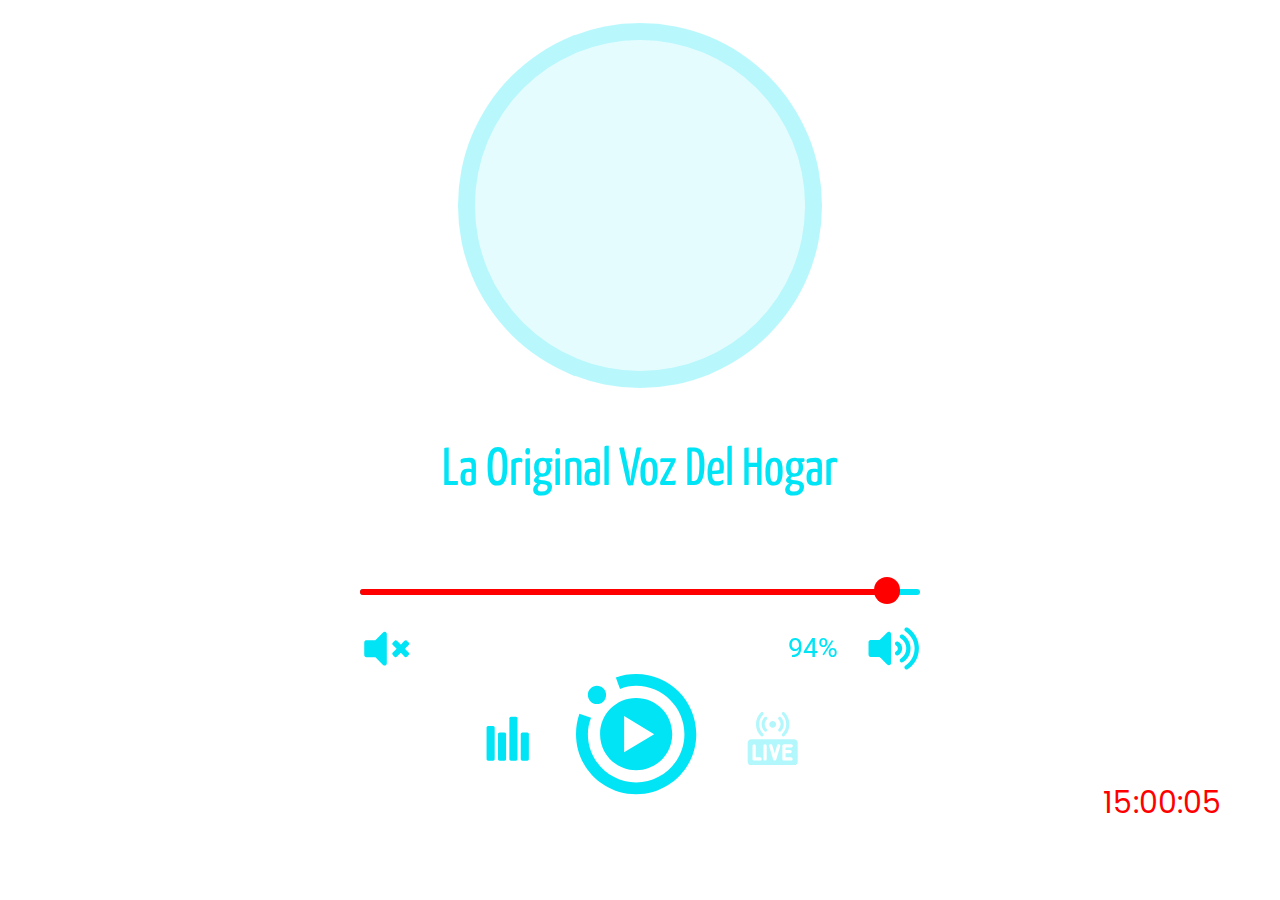
==== commit 818c4997: "Update index.html" ====
--- a/index.html
+++ b/index.html
@@ -72,7 +72,7 @@
       <script src="assets/js/lunaradio-sincors.js"></script>
       <script>
         // Aqui va el enlace de shoutcast en este formato: https://DOMINIO:PUERO - y nada mas.
-        var streaming_server = "https://streaming01.radiosenlinea.com.ar:10887";
+        var streaming_server = "https://rr5100.globalhost1.com:7176";
         // Aqui va el nombre de la radio
         var streaming_name = "La Original Voz Del Hogar";
 
@@ -161,4 +161,4 @@
          //edit: removed ";" from last "}" because of javascript error
       </script>
    
-</body></html>+</body></html>
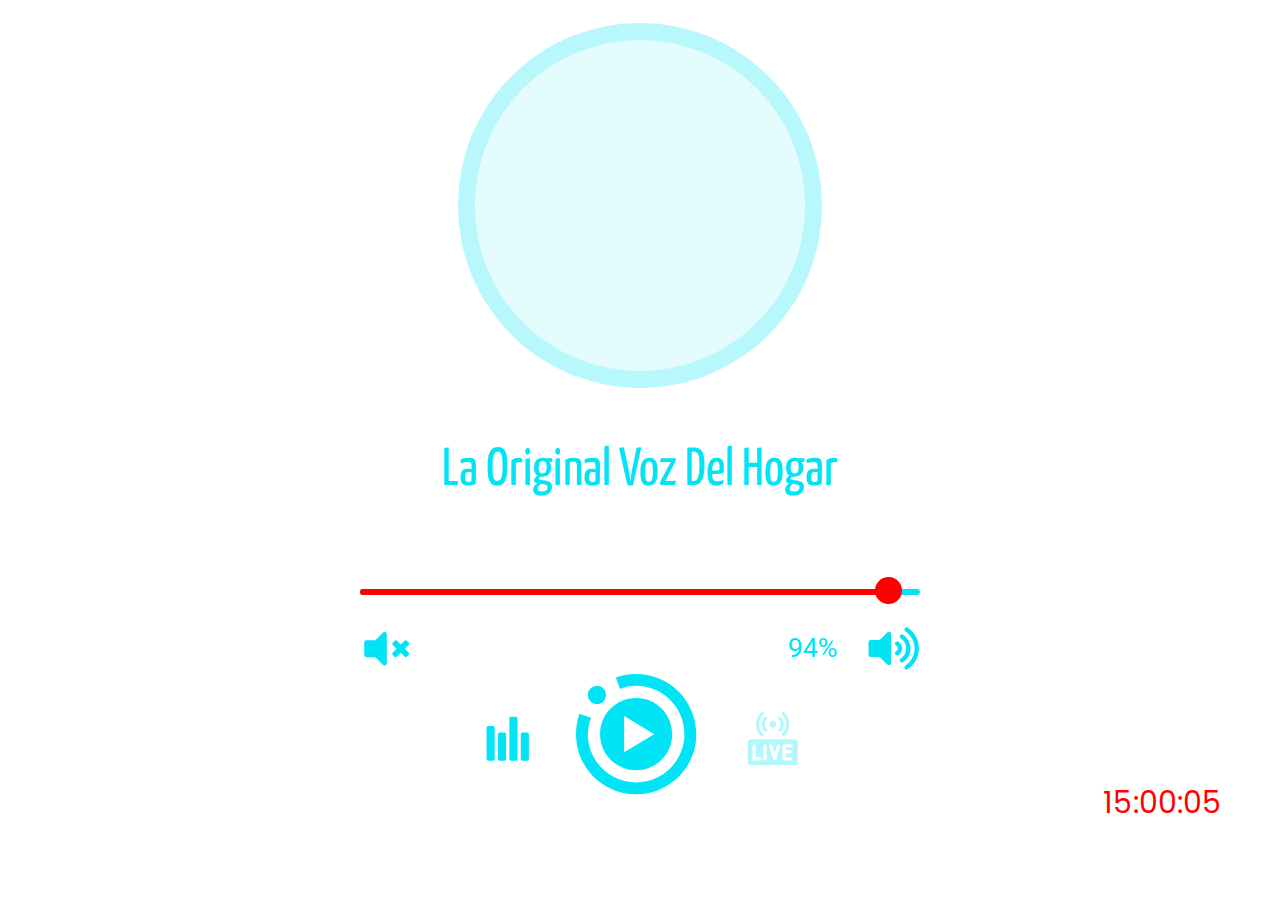
==== commit a693805f: "Update index.html" ====
--- a/index.html
+++ b/index.html
@@ -86,7 +86,7 @@
             fontratio: "0.5", 
             radioname: streaming_name, 
             scroll: "true", 
-            coverimage: "https://i.postimg.cc/ryfkkTn0/20230310-222510-0000.png",
+            coverimage: "https://i.postimg.cc/tRkfYyN6/LA-ORIGINAL-VOZ-DEL-HOGAR.png",
             onlycoverimage: "true",
             coverstyle: "animated",
             usevisualizer: "real", 
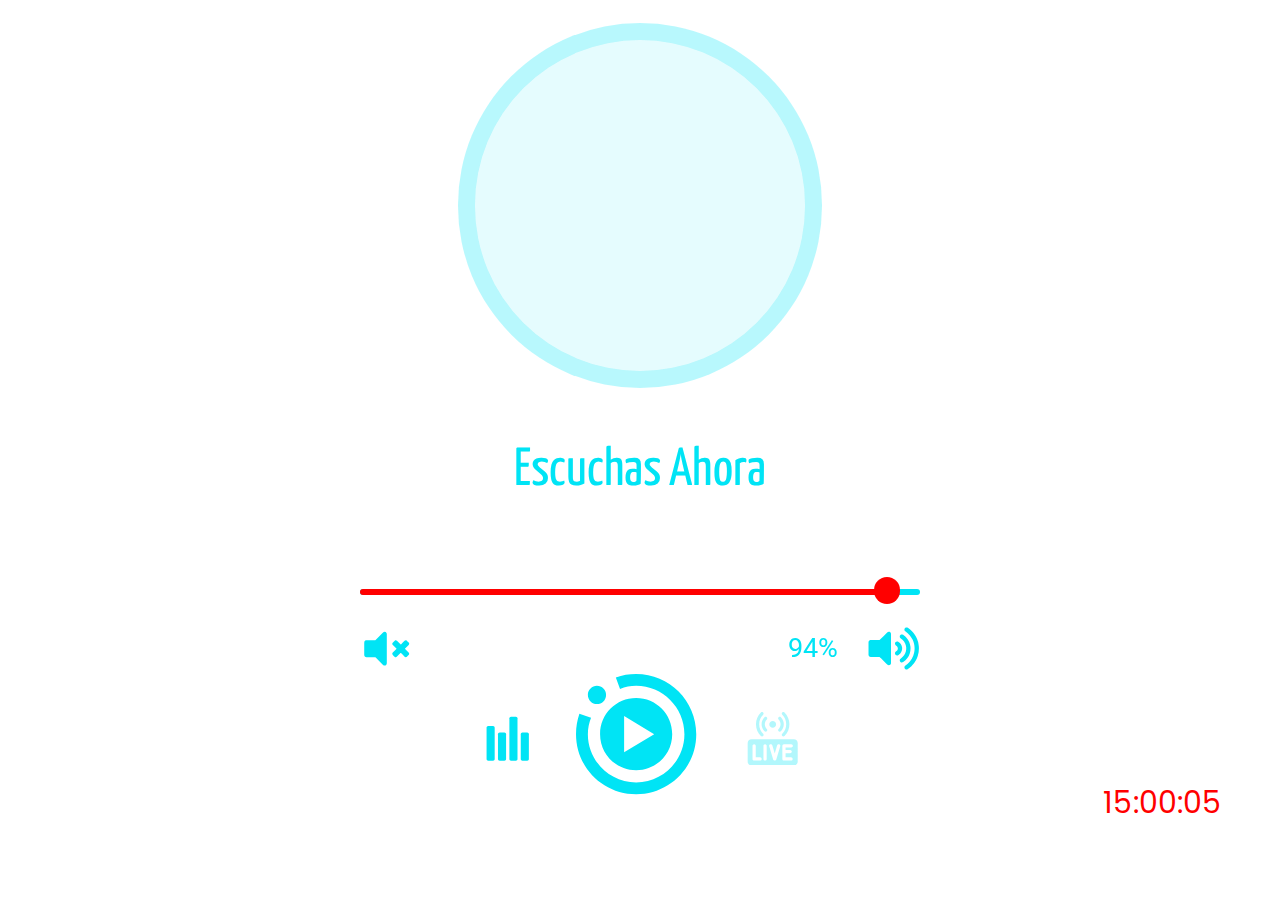
==== commit 84ddeb63: "Update index.html" ====
--- a/index.html
+++ b/index.html
@@ -74,7 +74,7 @@
         // Aqui va el enlace de shoutcast en este formato: https://DOMINIO:PUERO - y nada mas.
         var streaming_server = "https://rr5100.globalhost1.com:7176";
         // Aqui va el nombre de la radio
-        var streaming_name = "La Original Voz Del Hogar";
+        var streaming_name = "Escuchas Ahora";
 
          $("#player").lunaradio({
             userinterface: "big", 
